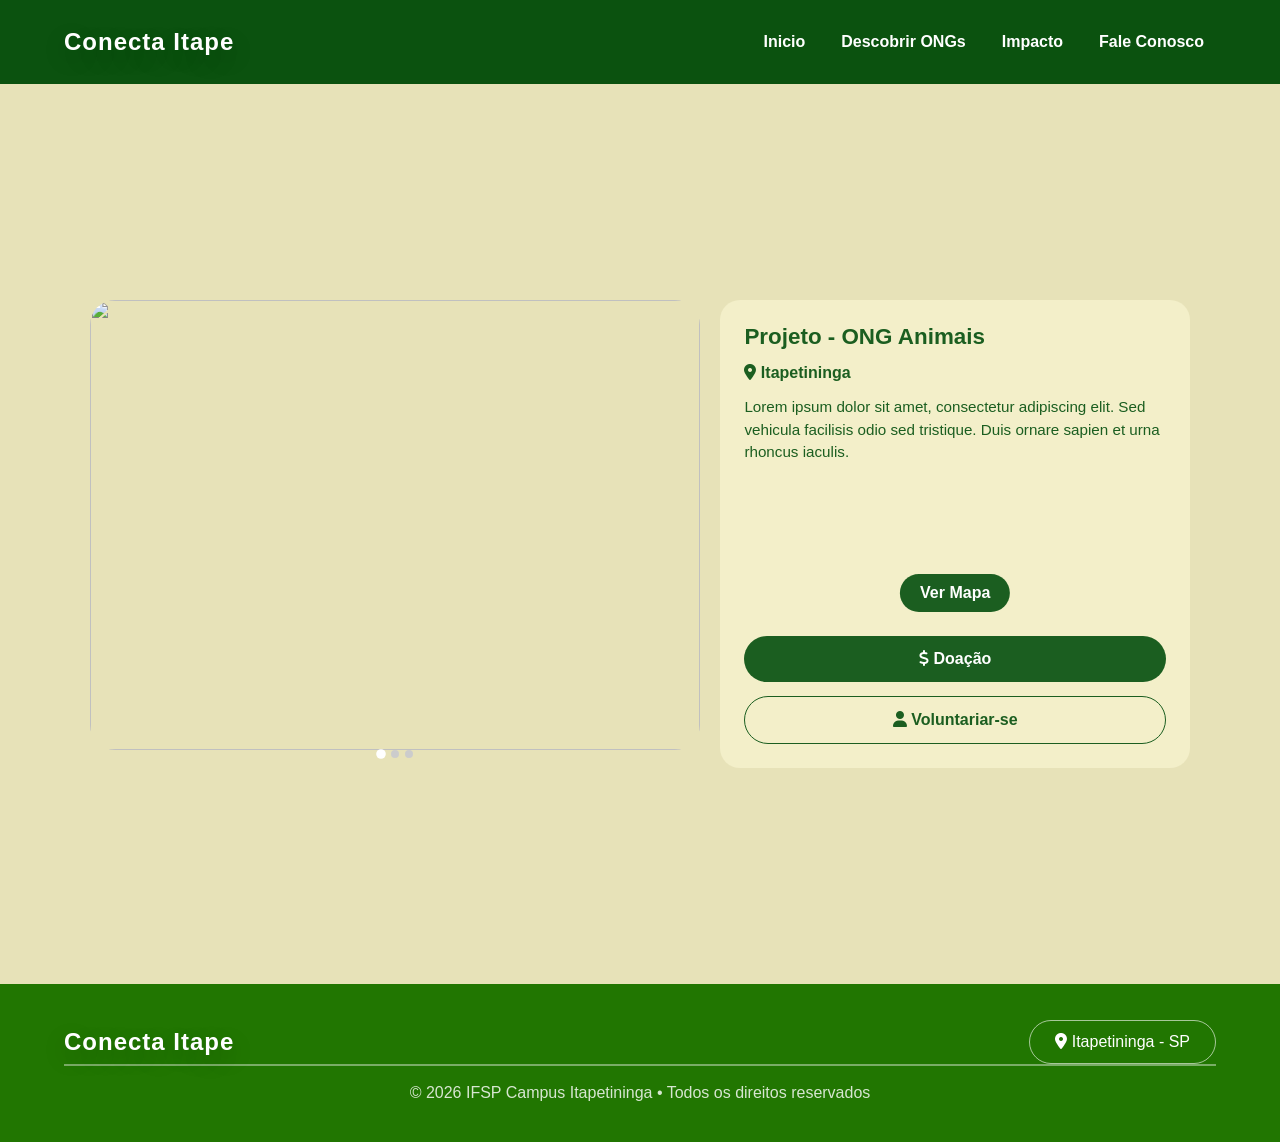
==== detalhes.html @ 3cef3ffa "Cria página de detalhes Inclui HTML, CSS e JavaScript funcionais e adiciona modal de redirecionament" ====
<!DOCTYPE html>
<html lang="pt-br">

<head>
    <meta charset="UTF-8">
    <meta name="viewport" content="width=device-width, initial-scale=1.0">
    <link rel="stylesheet" href="https://cdnjs.cloudflare.com/ajax/libs/font-awesome/6.5.0/css/all.min.css">
    <link rel="stylesheet" href="style.css">
    <script src="script.js" defer></script>
    <title>Conecta Itape</title>
</head>

<body>
    <div id="site">
        <header id="cabecalho">
            <a class="h2-logo" href="#cabecalho">Conecta Itape</a>

            <button id="menu-toggle" type="button" aria-expanded="false" aria-controls="nav-principal"
                aria-label="Abrir menu de navegacao">
                <span></span>
                <span></span>
                <span></span>
            </button>

            <nav id="nav-principal">
                <ul id="ul-cabecalho">
                    <li><a class="a-cabecalho" href="index.html">Inicio</a></li>
                    <li><a class="a-cabecalho" href="index.html#descobrir">Descobrir ONGs</a></li>
                    <li><a class="a-cabecalho" href="index.html#impacto">Impacto</a></li>
                    <li><a class="a-cabecalho" href="index.html#fale_conosco">Fale Conosco</a></li>
                </ul>
            </nav>
        </header>

        <main>
            <section id="detalhe-ong">
                <div class="detalhe-container">

                    <div class="detalhe-imagem">
                        <img class="ativa" src="https://images.unsplash.com/photo-1548199973-03cce0bbc87b">
                        <img src="https://images.unsplash.com/photo-1518717758536-85ae29035b6d">
                        <img src="https://images.unsplash.com/photo-1507146426996-ef05306b995a">

                        <div class="carrossel-fotos">
                            <span class="ativo"></span>
                            <span></span>
                            <span></span>
                        </div>
                    </div>

                    <div class="detalhe-card">

                        <h2>Projeto - ONG Animais</h2>

                        <p class="local">
                            <i class="fa-solid fa-location-dot"></i> Itapetininga
                        </p>

                        <p class="descricao">
                            Lorem ipsum dolor sit amet, consectetur adipiscing elit. Sed vehicula facilisis odio sed
                            tristique. Duis ornare sapien et urna rhoncus iaculis.
                        </p>

                        <div class="mapa">
                            <iframe src="https://www.google.com/maps?q=Itapetininga&output=embed" width="100%"
                                height="140" style="border:0; border-radius: 15px;">
                            </iframe>
                            <button class="btn-mapa">Ver Mapa</button>
                        </div>

                        <button class="btn-doar">
                            <i class="fa-solid fa-dollar-sign"></i> Doação
                        </button>

                        <button class="btn-voluntario">
                            <i class="fa-solid fa-user"></i> Voluntariar-se
                        </button>

                    </div>

                </div>
            </section>
        </main>

        <footer>
            <div id="div-footer">
                <h2 class="h2-logo">Conecta Itape</h2>
                <p id="p-local"><i class="fa-solid fa-location-dot" aria-hidden="true"></i> Itapetininga - SP</p>
            </div>
            <hr id="hr-footer">
            <p id="p-footer">© 2026 IFSP Campus Itapetininga • Todos os direitos reservados</p>
        </footer>
    </div>
    <div id="modal-redirect" class="modal">
        <div class="modal-box">
            <div class="modal-icon">
                <i class="fa-solid fa-shield-halved"></i>
            </div>

            <h2>Redirecionando você com segurança</h2>

            <p>
                Você está sendo direcionado para o site oficial da organização responsável por esta ação.
                A partir daqui, o processo de doação ou voluntariado será realizado diretamente com eles.
            </p>

            <button id="btn-continuar">Continuar para site externo</button>
        </div>
    </div>
</body>

</html>
---- style.css ----
* {
    margin: 0;
    padding: 0;
    box-sizing: border-box;
    font-family: "Trebuchet MS", Arial, sans-serif;
}

body {
    min-height: 100vh;
    overflow-x: hidden;
    background: #217601;
    color: white;
}

a {
    color: inherit;
    text-decoration: none;
}

button,
input,
select,
textarea {
    font: inherit;
}

.sr-only {
    position: absolute;
    width: 1px;
    height: 1px;
    padding: 0;
    margin: -1px;
    overflow: hidden;
    clip: rect(0, 0, 0, 0);
    white-space: nowrap;
    border: 0;
}

/* ===== SKIP LINK (WCAG 2.4.1) ===== */

.skip-link {
    position: fixed;
    top: -100%;
    left: 16px;
    z-index: 9999;
    padding: 12px 24px;
    background: #0a3d0a;
    color: #ffffff;
    font-weight: 700;
    font-size: 1rem;
    border-radius: 0 0 8px 8px;
    text-decoration: underline;
    transition: top 0.2s ease;
}

.skip-link:focus {
    top: 0;
}

/* ===== FOCUS VISIBLE (WCAG 2.4.7) ===== */

:focus-visible {
    outline: 3px solid #f5f0b9;
    outline-offset: 3px;
}

:focus:not(:focus-visible) {
    outline: none;
}

#site {
    min-height: 100vh;
}

.h2-logo {
    font-size: 1.5rem;
    font-weight: 900;
    letter-spacing: 1px;
    text-shadow: 0 8px 24px rgba(0, 0, 0, 0.24);
}

#cabecalho {
    position: sticky;
    top: 0;
    z-index: 20;
    display: flex;
    justify-content: space-between;
    align-items: center;
    padding: 18px 20px;
    background: rgba(10, 80, 17, 0.92);
    backdrop-filter: blur(10px);
}

#menu-toggle {
    display: inline-flex;
    flex-direction: column;
    justify-content: center;
    gap: 5px;
    width: 48px;
    height: 48px;
    padding: 0 11px;
    border: 1px solid rgba(255, 255, 255, 0.18);
    border-radius: 14px;
    background: rgba(255, 255, 255, 0.08);
    color: white;
    cursor: pointer;
}

#menu-toggle span {
    width: 100%;
    height: 3px;
    border-radius: 999px;
    background: currentColor;
    transition: transform 0.25s ease, opacity 0.25s ease;
}

#menu-toggle[aria-expanded="true"] span:nth-child(1) {
    transform: translateY(8px) rotate(45deg);
}

#menu-toggle[aria-expanded="true"] span:nth-child(2) {
    opacity: 0;
}

#menu-toggle[aria-expanded="true"] span:nth-child(3) {
    transform: translateY(-8px) rotate(-45deg);
}

#nav-principal {
    position: absolute;
    top: calc(100% + 10px);
    right: 20px;
    left: 20px;
    padding: 14px;
    border: 1px solid rgba(255, 255, 255, 0.12);
    border-radius: 18px;
    background: rgba(8, 52, 13, 0.98);
    opacity: 0;
    pointer-events: none;
    transform: translateY(-8px);
    transition: opacity 0.25s ease, transform 0.25s ease;
}

#nav-principal.is-open {
    opacity: 1;
    pointer-events: auto;
    transform: translateY(0);
}

#ul-cabecalho {
    display: grid;
    gap: 10px;
    list-style: none;
}

.a-cabecalho {
    display: block;
    padding: 11px 12px;
    border-radius: 12px;
    font-weight: bold;
}

.a-cabecalho:hover,
.a-cabecalho:focus-visible {
    background: rgba(255, 255, 255, 0.08);
}

main {
    padding: 0;
}

.section-inner {
    width: min(1240px, calc(100% - 32px));
    margin: 0 auto;
}

.section-inner--hero {
    width: min(1180px, calc(100% - 40px));
}

.section-inner--wide {
    width: min(1240px, calc(100% - 32px));
}

#destaque {
    width: 100%;
    min-height: 100svh;
    padding: 88px 0 40px;
    display: grid;
    align-items: center;
}

#destaque .section-inner {
    display: grid;
    gap: 0;
}

.section-eyebrow {
    margin-bottom: 12px;
    font-size: 0.78rem;
    font-weight: 900;
    letter-spacing: 0.12em;
    text-transform: uppercase;
    color: rgba(255, 255, 255, 0.8);
}

.section-eyebrow--green {
    color: #2f861d;
}

#h1-destaque {
    font-size: 2.9rem;
    font-weight: 900;
    line-height: 0.98;
    text-shadow: 0 10px 30px rgba(0, 0, 0, 0.3);
}

#p-destaque {
    margin-top: 20px;
    font-size: 1rem;
    line-height: 1.7;
    color: rgba(255, 255, 255, 0.92);
}

#botao-destaque {
    display: inline-flex;
    justify-content: center;
    align-items: center;
    min-width: 210px;
    margin-top: 28px;
    padding: 15px 22px;
    border-radius: 999px;
    background: #f5f0b9;
    color: #0c4a0c;
    font-weight: 900;
    box-shadow: 0 16px 34px rgba(0, 0, 0, 0.18);
}

#descobrir,
#impacto,
#fale_conosco {
    width: 100%;
    min-height: 100svh;
    margin: 0;
    border-radius: 0;
    display: grid;
    align-items: center;
}

#descobrir {
    padding: 40px 0;
    background: #ece3bf;
    color: #1b5e20;
}

#div-descobrir {
    display: flex;
    flex-direction: column;
    align-items: center;
    gap: 18px;
    text-align: center;
}

#div-descobrir h2,
#impacto h2,
#h2-fale_conosco,
#h3-fale_conosco {
    font-size: clamp(2rem, 5vw, 3rem);
    line-height: 1;
    color: #187417;
}

#div-descobrir form {
    width: 100%;
}

#div-descobrir input {
    width: 100%;
    padding: 14px 18px;
    border-radius: 25px;
    border: 1px solid rgba(12, 74, 12, 0.28);
    background: rgba(255, 255, 255, 0.45);
}

#ongs {
    display: grid;
    grid-template-columns: 1fr;
    gap: 22px;
    margin-top: 26px;
}

.cards {
    width: 100%;
    background: #1b5e20;
    padding: 15px;
    border-radius: 20px;
    color: white;
    box-shadow: 0 18px 32px rgba(12, 42, 12, 0.14);
}

.cards img {
    width: 100%;
    height: 180px;
    object-fit: cover;
    border-radius: 15px;
}

.cards h3 {
    margin-top: 14px;
    font-size: 1.35rem;
}

.cards p {
    margin-top: 10px;
    line-height: 1.6;
    color: rgba(255, 255, 255, 0.92);
}

.cards h4 {
    margin-top: 14px;
    font-size: 0.82rem;
    letter-spacing: 0.06em;
    text-transform: uppercase;
    color: #c8e6a0;
}

#impacto {
    padding: 40px 0;
    background: #fdfbd4;
    color: #217601;
    overflow: hidden;
}

.impacto-header {
    margin-bottom: 18px;
    text-align: center;
}

.impacto-header h2 {
    font-size: clamp(2.8rem, 6vw, 4.6rem);
    line-height: 0.94;
    color: #217601;
}

.impacto-carousel {
    position: relative;
    display: grid;
    grid-template-columns: 1fr;
    gap: 16px;
    align-items: center;
}

.impacto-stage {
    position: relative;
    display: grid;
}

.impacto-slide {
    grid-area: 1 / 1;
    opacity: 0;
    visibility: hidden;
    pointer-events: none;
    transform: translateY(18px);
    transition: opacity 0.45s ease, transform 0.45s ease;
}

.impacto-slide.is-active {
    opacity: 1;
    visibility: visible;
    pointer-events: auto;
    transform: translateY(0);
}

.impacto-shell {
    display: grid;
    gap: 18px;
    padding: 12px;
    border: 1px solid rgba(33, 118, 1, 0.35);
    border-radius: 28px;
    background: rgba(253, 251, 212, 0.84);
}

.impacto-media {
    position: relative;
    overflow: hidden;
    border-radius: 22px;
    min-height: 320px;
    background: rgba(33, 118, 1, 0.1);
}

.impacto-media img {
    width: 100%;
    height: 100%;
    min-height: 320px;
    object-fit: cover;
    transition: transform 0.55s ease, filter 0.55s ease;
    filter: saturate(0.92);
}

.impacto-slide.is-active .impacto-media img,
.impacto-shell:hover .impacto-media img {
    transform: scale(1.03);
    filter: saturate(1);
}

.impacto-badge {
    position: absolute;
    top: 14px;
    left: 14px;
    z-index: 2;
    display: inline-flex;
    align-items: center;
    gap: 8px;
    padding: 9px 14px;
    border-radius: 999px;
    background: rgba(33, 118, 1, 0.96);
    color: #fdfbd4;
    font-size: 0.94rem;
    box-shadow: 0 12px 22px rgba(33, 118, 1, 0.16);
}

.impacto-copy {
    display: grid;
    align-content: center;
    gap: 18px;
    padding: 6px 10px 10px;
}

.impacto-headline {
    max-width: 12ch;
    font-size: clamp(2rem, 4.2vw, 3.05rem);
    font-weight: 900;
    line-height: 0.96;
    color: #217601;
}

.impacto-text {
    max-width: 34rem;
    font-size: 1.02rem;
    line-height: 1.78;
    color: rgba(33, 118, 1, 0.92);
}

.impacto-cta {
    display: inline-flex;
    align-items: center;
    justify-content: center;
    width: fit-content;
    min-height: 62px;
    padding: 0 30px;
    border: 2px solid #217601;
    border-radius: 999px;
    background: #fdfbd4;
    color: #217601;
    font-size: 1.05rem;
    font-weight: 900;
    transition: background-color 0.25s ease, color 0.25s ease, transform 0.25s ease;
}

.impacto-cta:hover,
.impacto-cta:focus-visible {
    background: #217601;
    color: #fdfbd4;
    transform: translateY(-2px);
}

.impacto-arrow {
    display: none;
    align-items: center;
    justify-content: center;
    width: 52px;
    height: 52px;
    border: 1px solid rgba(33, 118, 1, 0.28);
    border-radius: 50%;
    background: rgba(253, 251, 212, 0.95);
    color: #217601;
    font-size: 1.15rem;
    transition: background-color 0.25s ease, color 0.25s ease, transform 0.25s ease;
}

.impacto-arrow:hover,
.impacto-arrow:focus-visible {
    background: #217601;
    color: #fdfbd4;
    transform: scale(1.05);
}

.impacto-dots {
    display: flex;
    justify-content: center;
    align-items: center;
    gap: 10px;
    margin-top: 18px;
}

.impacto-dot {
    width: 12px;
    height: 12px;
    border: none;
    border-radius: 999px;
    background: rgba(33, 118, 1, 0.22);
    transition: width 0.28s ease, background-color 0.28s ease, transform 0.28s ease;
}

.impacto-dot.is-active {
    width: 38px;
    background: #217601;
    transform: translateZ(0);
}

.impacto-dot:hover,
.impacto-dot:focus-visible {
    background: rgba(33, 118, 1, 0.52);
}

#fale_conosco {
    padding: 40px 0;
    background: #fdfbd4;
    color: #217601;
    box-shadow: none;
}

.fale-header {
    text-align: center;
}

#fale_conosco .section-eyebrow,
#fale_conosco .section-eyebrow--green,
#fale_conosco #h2-fale_conosco,
#fale_conosco #h3-fale_conosco {
    color: #217601;
}

.fale-intro {
    max-width: 720px;
    margin: 14px auto 0;
    line-height: 1.7;
    color: rgba(33, 118, 1, 0.86);
}

#conteudo-fale_conosco {
    display: grid;
    gap: 22px;
    margin-top: 26px;
    padding: 14px 10px 8px;
    border: 1px solid rgba(33, 118, 1, 0.4);
    border-radius: 26px;
    background: #fdfbd4;
}

#div-fale_conosco {
    display: none;
    gap: 22px;
}

.faq-copy {
    display: grid;
    gap: 10px;
}

.p-fale_conosco,
.form-intro {
    line-height: 1.7;
    color: rgba(33, 118, 1, 0.86);
}

.proof-grid {
    display: grid;
    gap: 12px;
}

.proof-card {
    display: grid;
    grid-template-columns: 42px 1fr;
    gap: 12px;
    align-items: start;
    padding: 14px;
    border: 1px solid rgba(41, 86, 34, 0.16);
    border-radius: 18px;
    background: rgba(255, 255, 255, 0.48);
}

.proof-icon {
    display: grid;
    place-items: center;
    width: 42px;
    height: 42px;
    border-radius: 14px;
    background: #1c6b12;
    color: #f7f2c9;
}

.proof-card h4 {
    font-size: 0.96rem;
    color: #196612;
}

.proof-card p {
    margin-top: 6px;
    font-size: 0.95rem;
    line-height: 1.5;
    color: #5d6940;
}

.faq-list {
    display: grid;
    gap: 12px;
}

.faq-item {
    border: 1px solid rgba(33, 118, 1, 0.28);
    border-radius: 18px;
    background: rgba(253, 251, 212, 0.75);
    overflow: hidden;
}

.faq-item summary {
    display: flex;
    align-items: center;
    justify-content: space-between;
    gap: 12px;
    padding: 16px 18px;
    font-weight: 900;
    color: #217601;
    cursor: pointer;
    list-style: none;
}

.faq-item summary::-webkit-details-marker {
    display: none;
}

.faq-item summary::after {
    content: "+";
    flex-shrink: 0;
    font-size: 1.35rem;
    line-height: 1;
    color: #217601;
}

.faq-item[open] summary::after {
    content: "-";
}

.faq-item p {
    padding: 0 18px 18px;
    line-height: 1.7;
    color: rgba(33, 118, 1, 0.86);
}

.fale-divider {
    display: none;
}

.form-shell {
    display: grid;
    gap: 16px;
}

#form-fale_conosco {
    display: grid;
    gap: 18px;
}

#form-fale_conosco label {
    margin-bottom: -8px;
    font-size: 0.98rem;
    font-weight: 900;
    color: #217601;
}

.entrada-form {
    width: 100%;
    padding: 14px 16px;
    border-radius: 14px;
    border: 1px solid rgba(33, 118, 1, 0.64);
    background: #fdfbd4;
    color: #174f05;
    box-shadow: none;
}

.entrada-form::placeholder {
    color: rgba(33, 118, 1, 0.62);
}

textarea.entrada-form {
    min-height: 154px;
    resize: none;
}

.form-actions {
    display: grid;
    gap: 12px;
    padding-top: 4px;
}

#botao-fale_conosco {
    min-height: 54px;
    border: none;
    border-radius: 999px;
    background: #217601;
    color: white;
    font-size: 1.1rem;
    font-weight: 900;
    cursor: pointer;
    box-shadow: none;
}

#botao-fale_conosco[disabled] {
    opacity: 0.72;
    cursor: wait;
}

.form-status {
    min-height: 22px;
    font-size: 0.94rem;
    font-weight: bold;
    color: rgba(33, 118, 1, 0.82);
}

.form-status.is-error {
    color: #8f351f;
}

.form-status.is-success {
    color: #217601;
}

footer {
    padding: 36px 20px 40px;
}

#div-footer {
    display: flex;
    flex-direction: column;
    align-items: center;
    gap: 18px;
}

#hr-footer {
    width: 100%;
    border: 1px solid rgba(255, 255, 255, 0.4);
}

#p-local {
    border: 1px solid rgba(255, 255, 255, 0.6);
    padding: 12px 25px;
    border-radius: 30px;
}

#p-footer {
    margin-top: 18px;
    text-align: center;
    color: rgba(255, 255, 255, 0.82);
}

#detalhe-ong {
    background: #e7e2b8;
    padding: 30px 16px;
    display: flex;
    justify-content: center;
    align-items: center;
    min-height: 100vh;
}

.detalhe-container {
    display: grid;
    gap: 20px;
    width: 100%;
    max-width: 1100px;
}

.detalhe-imagem {
    position: relative;
    border-radius: 25px;
    height: 320px;
}

.detalhe-imagem img {
    position: absolute;
    inset: 0;
    width: 100%;
    height: 100%;
    object-fit: cover;
    opacity: 0;
    transition: opacity 0.5s ease;
    border-radius: 25px;
}

.detalhe-imagem img.ativa {
    opacity: 1;
    z-index: 0;
}

#detalhe-ong .carrossel-fotos span.ativo {
    background: white;
    transform: scale(1.2);
}

#detalhe-ong .carrossel-fotos {
    position: absolute;
    bottom: 10px;
    width: 100%;
    display: flex;
    justify-content: center;
    gap: 6px;
}

#detalhe-ong .carrossel-fotos span {
    width: 8px;
    height: 8px;
    background: #ccc;
    border-radius: 50%;
}

#detalhe-ong .carrossel-fotos span:first-child {
    background: white;
}

.detalhe-card {
    background: #f3efc9;
    padding: 20px;
    border-radius: 20px;
    color: #1b5e20;
    display: flex;
    flex-direction: column;
    gap: 14px;
}

.detalhe-card h2 {
    font-size: 1.4rem;
    font-weight: 900;
}

.local {
    font-weight: bold;
}

.descricao {
    font-size: 0.95rem;
    line-height: 1.5;
}

.mapa {
    position: relative;
    border-radius: 15px;
    overflow: hidden;
}

.mapa img {
    width: 100%;
    height: 140px;
    object-fit: cover;
    display: block;
}

.btn-mapa {
    position: absolute;
    bottom: 10px;
    left: 50%;
    transform: translateX(-50%);
    background: #1b5e20;
    color: white;
    border: none;
    padding: 10px 20px;
    border-radius: 999px;
    font-weight: bold;
}

.btn-doar {
    background: #1b5e20;
    color: white;
    border: none;
    padding: 14px;
    border-radius: 999px;
    font-weight: bold;
}

.btn-voluntario {
    background: transparent;
    border: 1px solid #1b5e20;
    color: #1b5e20;
    padding: 14px;
    border-radius: 999px;
    font-weight: bold;
}

.modal { 
    position: fixed; 
    inset: 0; 
    background: rgba(0,0,0,0.5); 
    display: flex; 
    align-items: center; 
    justify-content: center; 
    opacity: 0; 
    pointer-events: none; 
    transition: 0.3s; 
    z-index: 999; 
} 
.modal.ativo { 
    opacity: 1; 
    pointer-events: auto; 
} 
.modal-box { 
    background: #e7e2b8; 
    padding: 25px; 
    border-radius: 20px; 
    max-width: 320px; 
    text-align: center; 
    color: #1b5e20; 
} 
.modal-icon { 
    font-size: 40px; 
    margin-bottom: 10px; 
} 
.modal-box h2 { 
    font-size: 1.2rem; 
    margin-bottom: 10px; 
} 
.modal-box p { 
    font-size: 0.9rem; 
    margin-bottom: 20px; 
} 
#btn-continuar { 
    background: #1b5e20; 
    color: white; 
    border: none; 
    padding: 12px; 
    border-radius: 999px; 
    width: 100%; 
    font-weight: bold; 
    cursor: pointer; 
}

@media (min-width: 768px) {
    #cabecalho {
        padding: 22px 5%;
    }

    #menu-toggle {
        display: none;
    }

    #nav-principal {
        position: static;
        left: auto;
        right: auto;
        padding: 0;
        border: 0;
        background: transparent;
        opacity: 1;
        pointer-events: auto;
        transform: none;
    }

    #ul-cabecalho {
        display: flex;
        gap: 12px;
        align-items: center;
    }

    main {
        padding: 0;
    }

    #destaque {
        padding: 110px 0 56px;
    }

    #h1-destaque {
        font-size: 4.6rem;
    }

    #p-destaque {
        font-size: 1.08rem;
        max-width: 650px;
    }

    .section-inner,
    .section-inner--wide {
        width: min(1240px, calc(100% - 56px));
    }

    .section-inner--hero {
        width: min(1180px, calc(100% - 80px));
    }

    #descobrir,
    #impacto {
        padding: 56px 0;
    }

    #div-descobrir {
        flex-direction: row;
        justify-content: space-between;
        align-items: end;
        text-align: left;
    }

    #div-descobrir form {
        max-width: 360px;
    }

    #ongs {
        grid-template-columns: repeat(3, minmax(0, 1fr));
    }

    .impacto-carousel {
        grid-template-columns: 72px minmax(0, 1fr) 72px;
        gap: 18px;
    }

    .impacto-arrow {
        display: inline-flex;
        width: 60px;
        height: 60px;
        border-radius: 18px;
    }

    .impacto-stage {
        min-height: 520px;
    }

    .impacto-shell {
        grid-template-columns: minmax(360px, 1.05fr) minmax(320px, 0.95fr);
        gap: 26px;
        min-height: 520px;
        padding: 18px;
        border-radius: 30px;
    }

    .impacto-media {
        min-height: 482px;
    }

    .impacto-media img {
        min-height: 482px;
    }

    .impacto-copy {
        padding: 22px 18px 22px 6px;
        gap: 24px;
    }

    .impacto-headline {
        max-width: 12ch;
        font-size: clamp(2.3rem, 3.4vw, 3.5rem);
    }

    .impacto-text {
        font-size: 1.08rem;
    }

    .impacto-cta {
        min-height: 66px;
        padding: 0 34px;
    }

    .impacto-dots {
        margin-top: 22px;
    }

    #fale_conosco {
        padding: 56px 0;
    }

    #conteudo-fale_conosco {
        grid-template-columns: minmax(0, 1.08fr) 1px minmax(360px, 0.92fr);
        align-items: start;
        gap: 26px;
        padding: 24px 20px;
    }

    #div-fale_conosco {
        display: grid;
        gap: 20px;
        padding-right: 6px;
    }

    .proof-grid {
        grid-template-columns: repeat(2, minmax(0, 1fr));
    }

    .fale-divider {
        display: block;
        align-self: stretch;
        width: 1px;
        background: rgba(33, 118, 1, 0.28);
        border-radius: 999px;
    }

    .form-shell {
        padding-left: 2px;
    }

    footer {
        padding-left: 5%;
        padding-right: 5%;
    }

    #div-footer {
        flex-direction: row;
        justify-content: space-between;
        max-width: 1180px;
        margin: auto;
    }

    .detalhe-container {
        grid-template-columns: 1.3fr 1fr;
        align-items: stretch;
    }

    .detalhe-imagem {
        height: 100%;
    }

    .detalhe-imagem img {
        height: 450px;
    }

    .detalhe-card {
        padding: 24px;
    }
}

/* ===========================
   VARIAVEIS DE DESIGN
   =========================== */

:root {
    --green-900: #0a3d0a;
    --green-800: #0f5212;
    --green-700: #187417;
    --green-600: #217601;
    --green-500: #2f9a1f;
    --green-400: #4db84a;
    --green-100: #e8f5e9;
    --cream: #fdfbd4;
    --gold: #f5f0b9;
    --white: #ffffff;
    --gray-50: #f8f9fa;
    --gray-200: #e9ecef;
    --gray-600: #6c757d;
    --gray-800: #343a40;
    --shadow-sm: 0 2px 8px rgba(0, 0, 0, 0.06);
    --shadow-md: 0 8px 24px rgba(0, 0, 0, 0.1);
    --shadow-lg: 0 16px 48px rgba(0, 0, 0, 0.14);
    --radius-sm: 12px;
    --radius-md: 18px;
    --radius-lg: 28px;
    --radius-full: 999px;
    --transition: 0.3s cubic-bezier(0.4, 0, 0.2, 1);
}

/* ===========================
   BOTOES
   =========================== */

.btn {
    display: inline-flex;
    align-items: center;
    justify-content: center;
    gap: 8px;
    padding: 14px 32px;
    border-radius: var(--radius-full);
    font-weight: 700;
    font-size: 1rem;
    cursor: pointer;
    border: 2px solid transparent;
    transition: all var(--transition);
}

.btn--primary {
    background: var(--green-600);
    color: var(--white);
    border-color: var(--green-600);
}

.btn--primary:hover {
    background: var(--green-800);
    border-color: var(--green-800);
    transform: translateY(-2px);
    box-shadow: var(--shadow-md);
}

.btn--outline {
    background: rgba(255, 255, 255, 0.12);
    color: var(--white);
    border-color: rgba(255, 255, 255, 0.5);
    backdrop-filter: blur(6px);
}

.btn--outline:hover {
    background: var(--white);
    color: var(--green-800);
    transform: translateY(-2px);
}

/* ===========================
   HERO SLIDER
   =========================== */

#hero {
    position: relative;
    width: 100%;
    height: 100svh;
    min-height: 600px;
    overflow: hidden;
}

.hero-slider {
    position: relative;
    width: 100%;
    height: 100%;
}

.hero-slide {
    position: absolute;
    inset: 0;
    background-size: cover;
    background-position: center;
    opacity: 0;
    transition: opacity 0.8s ease;
    z-index: 1;
}

.hero-slide.is-active {
    opacity: 1;
    z-index: 2;
}

.hero-overlay {
    position: absolute;
    inset: 0;
    background: linear-gradient(
        135deg,
        rgba(10, 61, 10, 0.82) 0%,
        rgba(15, 82, 18, 0.6) 50%,
        rgba(33, 118, 1, 0.4) 100%
    );
}

.hero-content {
    position: relative;
    z-index: 3;
    display: flex;
    flex-direction: column;
    justify-content: center;
    height: 100%;
    padding: 120px 24px 80px;
    max-width: 720px;
}

.hero-eyebrow {
    display: inline-flex;
    align-items: center;
    gap: 8px;
    width: fit-content;
    padding: 8px 18px;
    border-radius: var(--radius-full);
    background: rgba(255, 255, 255, 0.12);
    backdrop-filter: blur(8px);
    color: var(--gold);
    font-size: 0.82rem;
    font-weight: 700;
    letter-spacing: 0.08em;
    text-transform: uppercase;
    margin-bottom: 20px;
    animation: fadeInUp 0.6s ease both;
}

.hero-content h1 {
    font-size: clamp(2.2rem, 6vw, 4.2rem);
    font-weight: 900;
    line-height: 1.05;
    color: var(--white);
    animation: fadeInUp 0.6s 0.15s ease both;
}

.hero-highlight {
    color: var(--gold);
}

.hero-sub {
    margin-top: 18px;
    font-size: clamp(1rem, 2vw, 1.15rem);
    line-height: 1.75;
    color: rgba(255, 255, 255, 0.85);
    max-width: 520px;
    animation: fadeInUp 0.6s 0.3s ease both;
}

.hero-actions {
    display: flex;
    flex-wrap: wrap;
    gap: 14px;
    margin-top: 32px;
    animation: fadeInUp 0.6s 0.45s ease both;
}

/* ---- Controles do slider ---- */

.hero-controls {
    position: absolute;
    bottom: 32px;
    left: 50%;
    transform: translateX(-50%);
    z-index: 10;
    display: flex;
    align-items: center;
    gap: 16px;
    padding: 10px 18px;
    border-radius: var(--radius-full);
    background: rgba(0, 0, 0, 0.3);
    backdrop-filter: blur(12px);
}

.hero-arrow {
    width: 38px;
    height: 38px;
    border-radius: 50%;
    border: 1px solid rgba(255, 255, 255, 0.3);
    background: rgba(255, 255, 255, 0.1);
    color: var(--white);
    display: flex;
    align-items: center;
    justify-content: center;
    cursor: pointer;
    transition: all var(--transition);
}

.hero-arrow:hover {
    background: var(--white);
    color: var(--green-800);
}

.hero-dots {
    display: flex;
    gap: 8px;
}

.hero-dot {
    width: 10px;
    height: 10px;
    border: none;
    border-radius: 50%;
    background: rgba(255, 255, 255, 0.35);
    cursor: pointer;
    transition: all 0.3s ease;
}

.hero-dot.is-active {
    width: 28px;
    border-radius: var(--radius-full);
    background: var(--gold);
}

/* ===========================
   SECAO SOBRE
   =========================== */

#sobre {
    padding: 80px 0;
    background: var(--white);
}

.sobre-inner {
    width: min(1200px, calc(100% - 40px));
    margin: 0 auto;
}

.sobre-grid {
    display: grid;
    gap: 48px;
    align-items: center;
}

.sobre-media {
    position: relative;
}

.sobre-img-wrap {
    position: relative;
    border-radius: var(--radius-lg);
    overflow: hidden;
    box-shadow: var(--shadow-lg);
}

.sobre-img-wrap img {
    width: 100%;
    height: 360px;
    object-fit: cover;
    transition: transform 0.6s ease;
}

.sobre-img-wrap:hover img {
    transform: scale(1.03);
}

.sobre-eyebrow {
    font-size: 0.8rem;
    font-weight: 700;
    letter-spacing: 0.14em;
    text-transform: uppercase;
    color: var(--green-600);
    margin-bottom: 10px;
}

.sobre-copy h2 {
    font-size: clamp(1.8rem, 4vw, 2.4rem);
    font-weight: 900;
    line-height: 1.15;
    color: var(--green-900);
    margin-bottom: 18px;
}

.sobre-text {
    font-size: 1.02rem;
    line-height: 1.8;
    color: var(--gray-600);
    margin-bottom: 24px;
}

.sobre-text:last-of-type {
    margin-bottom: 32px;
}

/* ===========================
   BOTAO VOLTAR AO TOPO
   =========================== */

#back-to-top {
    position: fixed;
    bottom: 24px;
    right: 24px;
    width: 48px;
    height: 48px;
    border-radius: 50%;
    border: none;
    background: var(--green-600);
    color: var(--white);
    font-size: 1.1rem;
    cursor: pointer;
    box-shadow: var(--shadow-md);
    opacity: 0;
    visibility: hidden;
    transform: translateY(12px);
    transition: all var(--transition);
    z-index: 90;
}

#back-to-top.is-visible {
    opacity: 1;
    visibility: visible;
    transform: translateY(0);
}

#back-to-top:hover {
    background: var(--green-800);
    transform: translateY(-2px);
}

/* ===========================
   ANIMACAO
   =========================== */

@keyframes fadeInUp {
    from {
        opacity: 0;
        transform: translateY(24px);
    }
    to {
        opacity: 1;
        transform: translateY(0);
    }
}

/* ===========================
   RESPONSIVO - HERO E SOBRE
   =========================== */

@media (min-width: 768px) {

    .hero-content {
        padding: 140px 5% 100px;
        max-width: 680px;
    }

    .sobre-grid {
        grid-template-columns: 1fr 1fr;
    }

    .sobre-img-wrap img {
        height: 100%;
        min-height: 420px;
    }
}

@media (min-width: 1024px) {

    .hero-content {
        padding: 160px 8% 100px;
        max-width: 740px;
    }

    #sobre {
        padding: 100px 0;
    }
}

/* ===========================
   FOCUS VISIBLE - CONTEXTOS
   =========================== */

#descobrir :focus-visible,
#impacto :focus-visible,
#fale_conosco :focus-visible,
#sobre :focus-visible {
    outline-color: #0a3d0a;
}

.btn:focus-visible {
    outline-color: #f5f0b9;
    outline-offset: 4px;
}

.btn--primary:focus-visible {
    outline-color: #0a3d0a;
}

.entrada-form:focus-visible {
    outline: 3px solid #217601;
    outline-offset: 2px;
}

.hero-dot:focus-visible,
.hero-arrow:focus-visible {
    outline-color: #f5f0b9;
    outline-offset: 2px;
}

.impacto-dot:focus-visible,
.impacto-arrow:focus-visible {
    outline-color: #0a3d0a;
    outline-offset: 2px;
}

.a-cabecalho:focus-visible {
    outline-color: #f5f0b9;
}

.cards:focus-visible {
    outline: 3px solid #f5f0b9;
    outline-offset: 4px;
}

/* ===========================
   PREFERS REDUCED MOTION
   (WCAG 2.3.3)
   =========================== */

@media (prefers-reduced-motion: reduce) {

    *,
    *::before,
    *::after {
        animation-duration: 0.01ms !important;
        animation-iteration-count: 1 !important;
        transition-duration: 0.01ms !important;
        scroll-behavior: auto !important;
    }

    .hero-slide {
        transition: none;
    }

    .impacto-slide {
        transition: none;
    }
}
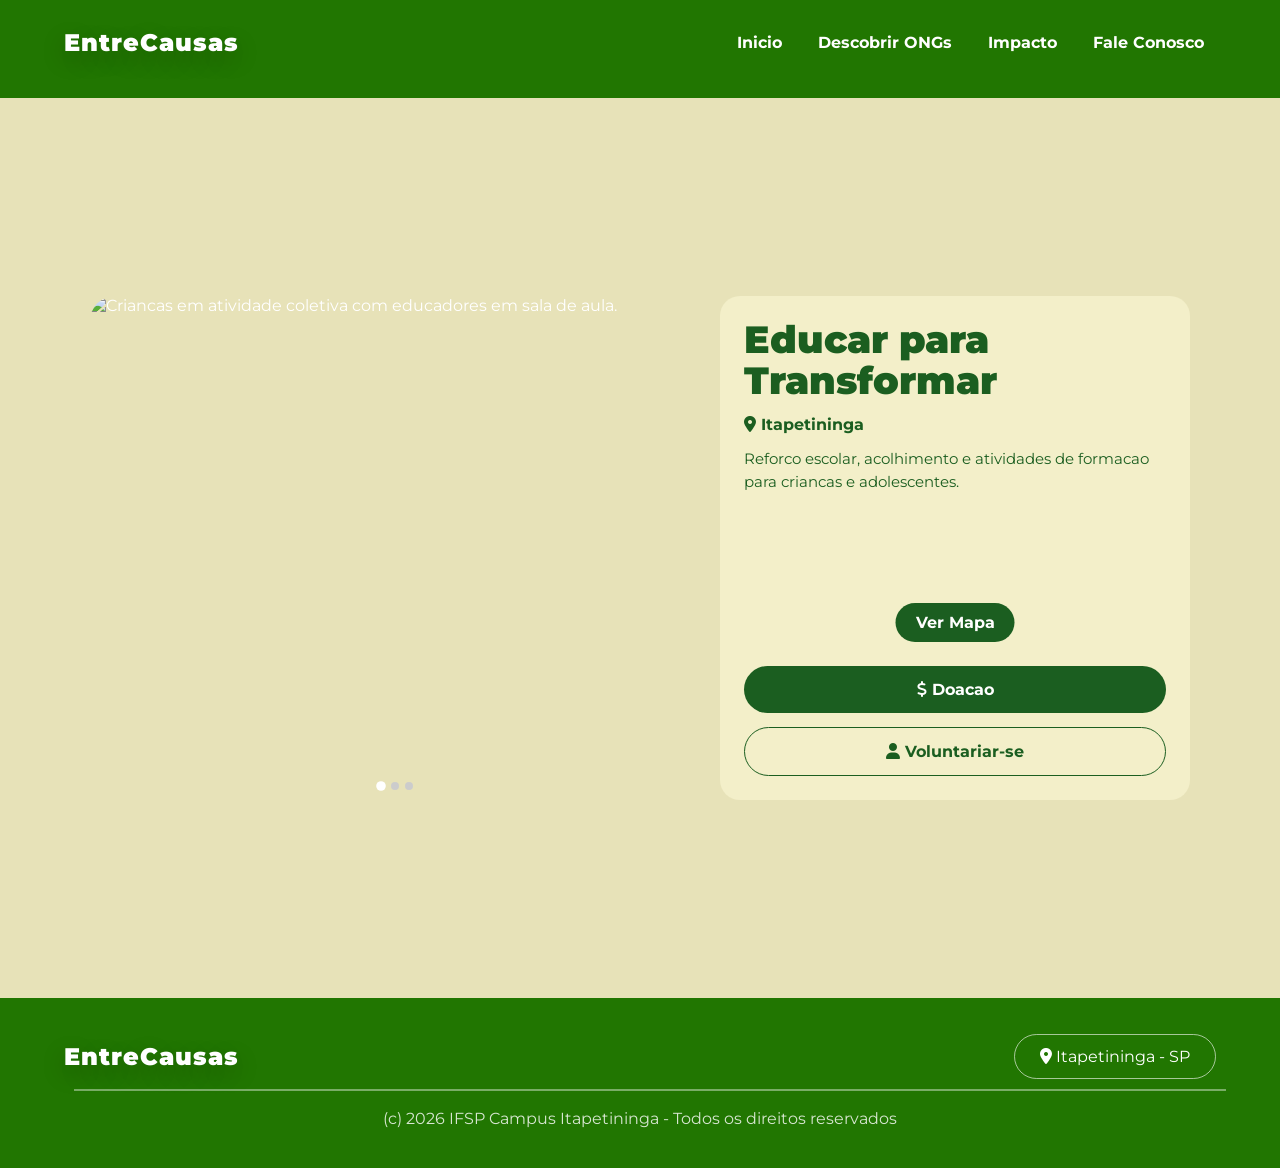
==== commit c8f2e765: "fix: arrumando cards" ====
--- a/detalhes.html
+++ b/detalhes.html
@@ -1,112 +1,135 @@
-<!DOCTYPE html>
-<html lang="pt-br">
-
-<head>
-    <meta charset="UTF-8">
-    <meta name="viewport" content="width=device-width, initial-scale=1.0">
-    <link rel="stylesheet" href="https://cdnjs.cloudflare.com/ajax/libs/font-awesome/6.5.0/css/all.min.css">
-    <link rel="stylesheet" href="style.css">
-    <script src="script.js" defer></script>
-    <title>Conecta Itape</title>
-</head>
-
-<body>
-    <div id="site">
-        <header id="cabecalho">
-            <a class="h2-logo" href="#cabecalho">Conecta Itape</a>
-
-            <button id="menu-toggle" type="button" aria-expanded="false" aria-controls="nav-principal"
-                aria-label="Abrir menu de navegacao">
-                <span></span>
-                <span></span>
-                <span></span>
-            </button>
-
-            <nav id="nav-principal">
-                <ul id="ul-cabecalho">
-                    <li><a class="a-cabecalho" href="index.html">Inicio</a></li>
-                    <li><a class="a-cabecalho" href="index.html#descobrir">Descobrir ONGs</a></li>
-                    <li><a class="a-cabecalho" href="index.html#impacto">Impacto</a></li>
-                    <li><a class="a-cabecalho" href="index.html#fale_conosco">Fale Conosco</a></li>
-                </ul>
-            </nav>
-        </header>
-
-        <main>
-            <section id="detalhe-ong">
-                <div class="detalhe-container">
-
-                    <div class="detalhe-imagem">
-                        <img class="ativa" src="https://images.unsplash.com/photo-1548199973-03cce0bbc87b">
-                        <img src="https://images.unsplash.com/photo-1518717758536-85ae29035b6d">
-                        <img src="https://images.unsplash.com/photo-1507146426996-ef05306b995a">
-
-                        <div class="carrossel-fotos">
-                            <span class="ativo"></span>
-                            <span></span>
-                            <span></span>
-                        </div>
-                    </div>
-
-                    <div class="detalhe-card">
-
-                        <h2>Projeto - ONG Animais</h2>
-
-                        <p class="local">
-                            <i class="fa-solid fa-location-dot"></i> Itapetininga
-                        </p>
-
-                        <p class="descricao">
-                            Lorem ipsum dolor sit amet, consectetur adipiscing elit. Sed vehicula facilisis odio sed
-                            tristique. Duis ornare sapien et urna rhoncus iaculis.
-                        </p>
-
-                        <div class="mapa">
-                            <iframe src="https://www.google.com/maps?q=Itapetininga&output=embed" width="100%"
-                                height="140" style="border:0; border-radius: 15px;">
-                            </iframe>
-                            <button class="btn-mapa">Ver Mapa</button>
-                        </div>
-
-                        <button class="btn-doar">
-                            <i class="fa-solid fa-dollar-sign"></i> Doação
-                        </button>
-
-                        <button class="btn-voluntario">
-                            <i class="fa-solid fa-user"></i> Voluntariar-se
-                        </button>
-
-                    </div>
-
-                </div>
-            </section>
-        </main>
-
-        <footer>
-            <div id="div-footer">
-                <h2 class="h2-logo">Conecta Itape</h2>
-                <p id="p-local"><i class="fa-solid fa-location-dot" aria-hidden="true"></i> Itapetininga - SP</p>
-            </div>
-            <hr id="hr-footer">
-            <p id="p-footer">© 2026 IFSP Campus Itapetininga • Todos os direitos reservados</p>
-        </footer>
-    </div>
-    <div id="modal-redirect" class="modal">
-        <div class="modal-box">
-            <div class="modal-icon">
-                <i class="fa-solid fa-shield-halved"></i>
-            </div>
-
-            <h2>Redirecionando você com segurança</h2>
-
-            <p>
-                Você está sendo direcionado para o site oficial da organização responsável por esta ação.
-                A partir daqui, o processo de doação ou voluntariado será realizado diretamente com eles.
-            </p>
-
-            <button id="btn-continuar">Continuar para site externo</button>
-        </div>
-    </div>
-</body>
-
-</html>+<!DOCTYPE html>
+<html lang="pt-BR">
+
+<head>
+    <title>EntreCausas | Educar para Transformar</title>
+    <meta charset="UTF-8">
+    <meta name="viewport" content="width=device-width, initial-scale=1.0">
+    <link rel="icon" type="image/x-icon" href="img/icon/icon.png">
+    <link rel="stylesheet" href="https://cdnjs.cloudflare.com/ajax/libs/font-awesome/6.5.0/css/all.min.css">
+    <link rel="preconnect" href="https://fonts.googleapis.com">
+    <link rel="preconnect" href="https://fonts.gstatic.com" crossorigin>
+    <link href="https://fonts.googleapis.com/css2?family=Montserrat:wght@400;500;600;700;800;900&display=swap" rel="stylesheet">
+    <link rel="stylesheet" href="style.css">
+    <script src="script.js" defer></script>
+</head>
+
+<body class="page-interna">
+    <a href="#conteudo-principal" class="skip-link">Pular para o conteudo principal</a>
+
+    <div id="site">
+        <header id="cabecalho" role="banner">
+            <a class="h2-logo" href="index.html#hero">EntreCausas</a>
+
+            <button id="menu-toggle" type="button" aria-expanded="false" aria-controls="nav-principal"
+                aria-label="Abrir menu de navegacao">
+                <span></span>
+                <span></span>
+                <span></span>
+            </button>
+
+            <nav id="nav-principal" aria-label="Navegacao principal">
+                <ul id="ul-cabecalho">
+                    <li><a class="a-cabecalho" href="index.html#hero">Inicio</a></li>
+                    <li><a class="a-cabecalho" href="index.html#descobrir">Descobrir ONGs</a></li>
+                    <li><a class="a-cabecalho" href="index.html#impacto">Impacto</a></li>
+                    <li><a class="a-cabecalho" href="index.html#fale_conosco">Fale Conosco</a></li>
+                </ul>
+            </nav>
+        </header>
+        <div id="nav-hover-zone" aria-hidden="true"></div>
+
+        <main id="conteudo-principal">
+            <section id="detalhe-ong" aria-labelledby="titulo-ong">
+                <div class="detalhe-container">
+                    <div class="detalhe-imagem">
+                        <img class="ativa"
+                            src="https://images.unsplash.com/photo-1588075592446-265fd1e6e76f?q=80&w=1172&auto=format&fit=crop&ixlib=rb-4.1.0&ixid=M3wxMjA3fDB8MHxwaG90by1wYWdlfHx8fGVufDB8fHx8fA%3D%3D"
+                            alt="Criancas em atividade coletiva com educadores em sala de aula.">
+                        <img src="img/imagens_exemplo/educacao/criancas_aprendendo.jpg"
+                            alt="Criancas estudando com acompanhamento de professora em sala.">
+                        <img src="img/imagens_exemplo/educacao/criancas_na_sala_de_aula.jpg"
+                            alt="Criancas em sala de aula participando de atividade educativa.">
+
+                        <div class="carrossel-fotos" aria-label="Galeria de fotos da ONG">
+                            <span class="ativo"></span>
+                            <span></span>
+                            <span></span>
+                        </div>
+                    </div>
+
+                    <div class="detalhe-card">
+                        <h2 id="titulo-ong">Educar para Transformar</h2>
+
+                        <p class="local">
+                            <i class="fa-solid fa-location-dot"></i> Itapetininga
+                        </p>
+
+                        <p class="descricao">
+                            Reforco escolar, acolhimento e atividades de formacao para criancas e adolescentes.
+                        </p>
+
+                        <div class="mapa">
+                            <iframe src="https://www.google.com/maps?q=Itapetininga&output=embed" width="100%"
+                                height="140" style="border:0; border-radius: 15px;"
+                                title="Mapa da localizacao da ONG em Itapetininga">
+                            </iframe>
+                            <button class="btn-mapa">Ver Mapa</button>
+                        </div>
+
+                        <button class="btn-doar">
+                            <i class="fa-solid fa-dollar-sign"></i> Doacao
+                        </button>
+
+                        <button class="btn-voluntario">
+                            <i class="fa-solid fa-user"></i> Voluntariar-se
+                        </button>
+                    </div>
+                </div>
+            </section>
+        </main>
+
+        <footer>
+            <div id="div-footer">
+                <h2 class="h2-logo">EntreCausas</h2>
+                <p id="p-local"><i class="fa-solid fa-location-dot" aria-hidden="true"></i> Itapetininga - SP</p>
+            </div>
+            <hr id="hr-footer">
+            <p id="p-footer">(c) 2026 IFSP Campus Itapetininga - Todos os direitos reservados</p>
+        </footer>
+    </div>
+
+    <div id="modal-redirect" class="modal">
+        <div class="modal-box">
+            <div class="modal-icon">
+                <i class="fa-solid fa-shield-halved"></i>
+            </div>
+
+            <h2>Redirecionando voce com seguranca</h2>
+
+            <p>
+                Voce esta sendo direcionado para o site oficial da organizacao responsavel por esta acao.
+                A partir daqui, o processo de doacao ou voluntariado sera realizado diretamente com eles.
+            </p>
+
+            <button id="btn-continuar">Continuar para site externo</button>
+        </div>
+    </div>
+
+    <button id="back-to-top" type="button" aria-label="Voltar ao topo">
+        <i class="fa-solid fa-chevron-up"></i>
+    </button>
+
+    <div vw class="enabled">
+        <div vw-access-button class="active"></div>
+        <div vw-plugin-wrapper>
+            <div class="vw-plugin-top-wrapper"></div>
+        </div>
+    </div>
+    <script src="https://vlibras.gov.br/app/vlibras-plugin.js"></script>
+    <script>
+        new window.VLibras.Widget('https://vlibras.gov.br/app');
+    </script>
+</body>
+
+</html>
--- a/style.css
+++ b/style.css
@@ -1,8 +1,15 @@
+@font-face {
+    font-family: "Waffle Soft";
+    src: url("./font/Waffle Soft/MADE Waffle Soft PERSONAL USE.otf") format("opentype");
+    font-style: normal;
+    font-weight: 400;
+    font-display: swap;
+}
+
 * {
     margin: 0;
     padding: 0;
     box-sizing: border-box;
-    font-family: "Trebuchet MS", Arial, sans-serif;
 }
 
 body {
@@ -10,11 +17,30 @@
     overflow-x: hidden;
     background: #217601;
     color: white;
+    font-family: "Montserrat", Arial, sans-serif;
 }
 
 a {
     color: inherit;
     text-decoration: none;
+}
+
+h1,
+h2,
+h3,
+h4,
+h5,
+h6,
+.h2-logo,
+.a-cabecalho,
+.btn,
+.section-eyebrow {
+    font-family: "Waffle Soft", "Montserrat", Arial, sans-serif;
+}
+
+h2 {
+    font-size: clamp(1.8rem, 4vw, 3.2rem);
+    line-height: 1.05;
 }
 
 button,
@@ -80,15 +106,50 @@
 }
 
 #cabecalho {
-    position: sticky;
+    position: fixed;
     top: 0;
+    left: 0;
+    right: 0;
+    width: 100%;
     z-index: 20;
     display: flex;
     justify-content: space-between;
     align-items: center;
     padding: 18px 20px;
-    background: rgba(10, 80, 17, 0.92);
+    background: transparent;
+    backdrop-filter: none;
+    transition: transform 0.35s ease, opacity 0.35s ease, background-color 0.35s ease;
+}
+
+body.hero-past #cabecalho {
+    background: transparent;
+    backdrop-filter: none;
+}
+
+body.hero-past #cabecalho:hover,
+body.hero-past #cabecalho:focus-within,
+body.nav-can-hide.nav-reveal #cabecalho {
+    background: #217601;
     backdrop-filter: blur(10px);
+}
+
+.page-interna #cabecalho {
+    background: #217601;
+    backdrop-filter: blur(10px);
+}
+
+.page-interna main {
+    padding-top: 88px;
+}
+
+#nav-hover-zone {
+    position: fixed;
+    top: 0;
+    left: 0;
+    right: 0;
+    height: 30px;
+    z-index: 19;
+    pointer-events: none;
 }
 
 #menu-toggle {
@@ -99,11 +160,13 @@
     width: 48px;
     height: 48px;
     padding: 0 11px;
-    border: 1px solid rgba(255, 255, 255, 0.18);
+    border: 1px solid transparent;
     border-radius: 14px;
-    background: rgba(255, 255, 255, 0.08);
+    background: transparent;
     color: white;
     cursor: pointer;
+    box-shadow: none;
+    transition: border-color 0.25s ease, background-color 0.25s ease;
 }
 
 #menu-toggle span {
@@ -124,6 +187,14 @@
 
 #menu-toggle[aria-expanded="true"] span:nth-child(3) {
     transform: translateY(-8px) rotate(-45deg);
+}
+
+#menu-toggle:hover,
+#menu-toggle:focus-visible,
+#menu-toggle[aria-expanded="true"] {
+    border-color: rgba(255, 255, 255, 0.9);
+    background: transparent;
+    box-shadow: none;
 }
 
 #nav-principal {
@@ -263,10 +334,13 @@
 
 #div-descobrir h2,
 #impacto h2,
-#h2-fale_conosco,
+#h2-fale_conosco {
+    color: #187417;
+}
+
 #h3-fale_conosco {
-    font-size: clamp(2rem, 5vw, 3rem);
-    line-height: 1;
+    font-size: clamp(1.45rem, 3vw, 2rem);
+    line-height: 1.08;
     color: #187417;
 }
 
@@ -285,43 +359,86 @@
 #ongs {
     display: grid;
     grid-template-columns: 1fr;
-    gap: 22px;
+    gap: 26px;
     margin-top: 26px;
 }
 
 .cards {
+    position: relative;
     width: 100%;
-    background: #1b5e20;
-    padding: 15px;
-    border-radius: 20px;
+    display: flex;
+    flex-direction: column;
+    overflow: hidden;
+    background: #176802;
+    border-radius: 30px;
     color: white;
-    box-shadow: 0 18px 32px rgba(12, 42, 12, 0.14);
+    box-shadow: none;
+    transition: transform 0.28s ease;
+}
+
+.card-badge {
+    position: absolute;
+    top: 14px;
+    left: 14px;
+    z-index: 2;
+    display: inline-flex;
+    align-items: center;
+    gap: 10px;
+    min-height: 46px;
+    padding: 0 20px;
+    border: 1px solid rgba(255, 255, 255, 0.14);
+    border-radius: 999px;
+    background: #1b6908;
+    color: #fdfbd4;
+    font-family: "Montserrat", Arial, sans-serif;
+    font-size: clamp(1rem, 2.8vw, 1.2rem);
+    font-weight: 700;
+    line-height: 1.1;
+    box-shadow: none;
+}
+
+.card-badge i {
+    font-size: 0.95em;
+}
+
+.cards:hover,
+.cards:focus-visible {
+    transform: translateY(-4px);
 }
 
 .cards img {
     width: 100%;
-    height: 180px;
+    height: clamp(250px, 34vw, 320px);
     object-fit: cover;
-    border-radius: 15px;
+    display: block;
+    border-radius: 0;
+    filter: none;
 }
 
 .cards h3 {
-    margin-top: 14px;
-    font-size: 1.35rem;
+    padding: 18px 22px 0;
+    font-size: clamp(1.45rem, 3vw, 1.5rem);
+    line-height: 1;
 }
 
 .cards p {
-    margin-top: 10px;
+    padding: 12px 22px 14px;
+    margin-top: 0;
+    font-size: clamp(1rem, 2.8vw, 1.16rem);
     line-height: 1.6;
-    color: rgba(255, 255, 255, 0.92);
+    color: rgba(255, 255, 255, 0.94);
 }
 
 .cards h4 {
-    margin-top: 14px;
-    font-size: 0.82rem;
-    letter-spacing: 0.06em;
-    text-transform: uppercase;
-    color: #c8e6a0;
+    margin-top: auto;
+    padding: 6px 22px 24px;
+    font-size: clamp(0.95rem, 1.8vw, 1.125rem);
+    letter-spacing: 0;
+    text-transform: none;
+    color: #ffffff;
+    font-family: "Montserrat", Arial, sans-serif;
+    font-weight: 700;
+    white-space: nowrap;
 }
 
 #impacto {
@@ -332,6 +449,8 @@
 }
 
 .impacto-header {
+    /* add margin-top para melhorar a visualização quando clicado no nav */
+    margin-top: 18px;
     margin-bottom: 18px;
     text-align: center;
 }
@@ -602,6 +721,18 @@
     color: #5d6940;
 }
 
+#ongContent {
+    background-color: #ece3bf;
+    display: flex;
+    flex-direction: row;
+    justify-content: center;
+    align-items: center;
+}
+
+.img-ong {
+    border-radius: 20px;
+}
+
 .faq-list {
     display: grid;
     gap: 12px;
@@ -740,6 +871,7 @@
 #hr-footer {
     width: 100%;
     border: 1px solid rgba(255, 255, 255, 0.4);
+    margin: 10px;
 }
 
 #p-local {
@@ -828,7 +960,7 @@
 }
 
 .detalhe-card h2 {
-    font-size: 1.4rem;
+    font-size: clamp(1.8rem, 4vw, 2.4rem);
     font-weight: 900;
 }
 
@@ -865,6 +997,7 @@
     padding: 10px 20px;
     border-radius: 999px;
     font-weight: bold;
+    cursor: pointer;
 }
 
 .btn-doar {
@@ -874,6 +1007,7 @@
     padding: 14px;
     border-radius: 999px;
     font-weight: bold;
+    cursor: pointer;
 }
 
 .btn-voluntario {
@@ -883,58 +1017,69 @@
     padding: 14px;
     border-radius: 999px;
     font-weight: bold;
-}
-
-.modal { 
-    position: fixed; 
-    inset: 0; 
-    background: rgba(0,0,0,0.5); 
-    display: flex; 
-    align-items: center; 
-    justify-content: center; 
-    opacity: 0; 
-    pointer-events: none; 
-    transition: 0.3s; 
-    z-index: 999; 
-} 
-.modal.ativo { 
-    opacity: 1; 
-    pointer-events: auto; 
-} 
-.modal-box { 
-    background: #e7e2b8; 
-    padding: 25px; 
-    border-radius: 20px; 
-    max-width: 320px; 
-    text-align: center; 
-    color: #1b5e20; 
-} 
-.modal-icon { 
-    font-size: 40px; 
-    margin-bottom: 10px; 
-} 
-.modal-box h2 { 
-    font-size: 1.2rem; 
-    margin-bottom: 10px; 
-} 
-.modal-box p { 
-    font-size: 0.9rem; 
-    margin-bottom: 20px; 
-} 
-#btn-continuar { 
-    background: #1b5e20; 
-    color: white; 
-    border: none; 
-    padding: 12px; 
-    border-radius: 999px; 
-    width: 100%; 
-    font-weight: bold; 
-    cursor: pointer; 
+    cursor: pointer;
+}
+
+.modal {
+    position: fixed;
+    inset: 0;
+    background: rgba(0, 0, 0, 0.5);
+    display: flex;
+    align-items: center;
+    justify-content: center;
+    opacity: 0;
+    pointer-events: none;
+    transition: 0.3s;
+    z-index: 999;
+}
+
+.modal.ativo {
+    opacity: 1;
+    pointer-events: auto;
+}
+
+.modal-box {
+    background: #e7e2b8;
+    padding: 25px;
+    border-radius: 20px;
+    max-width: 320px;
+    text-align: center;
+    color: #1b5e20;
+}
+
+.modal-icon {
+    font-size: 40px;
+    margin-bottom: 10px;
+}
+
+.modal-box h2 {
+    font-size: clamp(1.8rem, 4vw, 2.4rem);
+    margin-bottom: 10px;
+}
+
+.modal-box p {
+    font-size: 0.9rem;
+    margin-bottom: 20px;
+}
+
+#btn-continuar {
+    background: #1b5e20;
+    color: white;
+    border: none;
+    padding: 12px;
+    border-radius: 999px;
+    width: 100%;
+    font-weight: bold;
+    cursor: pointer;
 }
 
 @media (min-width: 768px) {
     #cabecalho {
         padding: 22px 5%;
+    }
+
+    .page-interna main {
+        padding-top: 98px;
     }
 
     #menu-toggle {
@@ -951,6 +1096,23 @@
         opacity: 1;
         pointer-events: auto;
         transform: none;
+    }
+
+    body.nav-can-hide #nav-hover-zone {
+        pointer-events: auto;
+    }
+
+    body.nav-can-hide #cabecalho {
+        transform: translateY(calc(-100% - 12px));
+        opacity: 0;
+        pointer-events: none;
+    }
+
+    body.nav-can-hide.nav-reveal #cabecalho,
+    body.nav-can-hide #cabecalho:focus-within {
+        transform: translateY(0);
+        opacity: 1;
+        pointer-events: auto;
     }
 
     #ul-cabecalho {
@@ -1232,12 +1394,10 @@
 .hero-overlay {
     position: absolute;
     inset: 0;
-    background: linear-gradient(
-        135deg,
-        rgba(10, 61, 10, 0.82) 0%,
-        rgba(15, 82, 18, 0.6) 50%,
-        rgba(33, 118, 1, 0.4) 100%
-    );
+    background: linear-gradient(135deg,
+            rgba(178, 111, 88, 0.82) 0%,
+            rgba(178, 111, 88, 0.6) 50%,
+            rgba(178, 111, 88, 0.4) 100%);
 }
 
 .hero-content {
@@ -1298,6 +1458,27 @@
     animation: fadeInUp 0.6s 0.45s ease both;
 }
 
+.hero-actions .btn {
+    display: inline-flex;
+    align-items: center;
+    gap: 12px;
+}
+
+.hero-actions .btn i {
+    font-size: 0.95em;
+    transition: transform 0.25s ease;
+}
+
+.hero-actions .btn:hover i,
+.hero-actions .btn:focus-visible i {
+    transform: translateX(3px);
+}
+
+.hero-actions .btn:hover,
+.hero-actions .btn:focus-visible {
+    transform: none;
+}
+
 /* ---- Controles do slider ---- */
 
 .hero-controls {
@@ -1344,7 +1525,7 @@
     height: 10px;
     border: none;
     border-radius: 50%;
-    background: rgba(255, 255, 255, 0.35);
+    background: rgba(255, 255, 255, 0.6);
     cursor: pointer;
     transition: all 0.3s ease;
 }
@@ -1352,7 +1533,7 @@
 .hero-dot.is-active {
     width: 28px;
     border-radius: var(--radius-full);
-    background: var(--gold);
+    background: #ffffff;
 }
 
 /* ===========================
@@ -1407,7 +1588,6 @@
 }
 
 .sobre-copy h2 {
-    font-size: clamp(1.8rem, 4vw, 2.4rem);
     font-weight: 900;
     line-height: 1.15;
     color: var(--green-900);
@@ -1469,6 +1649,7 @@
         opacity: 0;
         transform: translateY(24px);
     }
+
     to {
         opacity: 1;
         transform: translateY(0);
@@ -1496,6 +1677,28 @@
     }
 }
 
+@media (max-width: 767px) {
+
+    .hero-controls {
+        gap: 0;
+        padding: 0;
+        background: transparent;
+        backdrop-filter: none;
+        bottom: 24px;
+    }
+
+    .hero-arrow {
+        display: none;
+    }
+
+    .hero-dots {
+        padding: 8px 12px;
+        border-radius: var(--radius-full);
+        background: rgba(0, 0, 0, 0.22);
+        backdrop-filter: blur(8px);
+    }
+}
+
 @media (min-width: 1024px) {
 
     .hero-content {
@@ -1503,8 +1706,45 @@
         max-width: 740px;
     }
 
+    .hero-actions {
+        width: 100%;
+    }
+
+    .hero-actions .btn {
+        width: 100%;
+        justify-content: space-between;
+    }
+
     #sobre {
         padding: 100px 0;
+    }
+
+    /* cards pareciam achatados antes */
+    .cards {
+        min-height: 450px;
+        display: flex;
+        flex-direction: column;
+    }
+
+    .cards img {
+        object-fit: cover;
+    }
+
+    .cards h4 {
+        margin-top: auto;
+    }
+
+    /* diminui o tamanho do carrosel não cabia na tela inteira */
+    .impacto-stage {
+        max-height: 800px;
+    }
+
+    .impacto-shell {
+        max-height: 650px;
+    }
+
+    .impacto-shell img {
+        max-height: 600px;
     }
 }
 
@@ -1577,4 +1817,4 @@
     .impacto-slide {
         transition: none;
     }
-}
+}
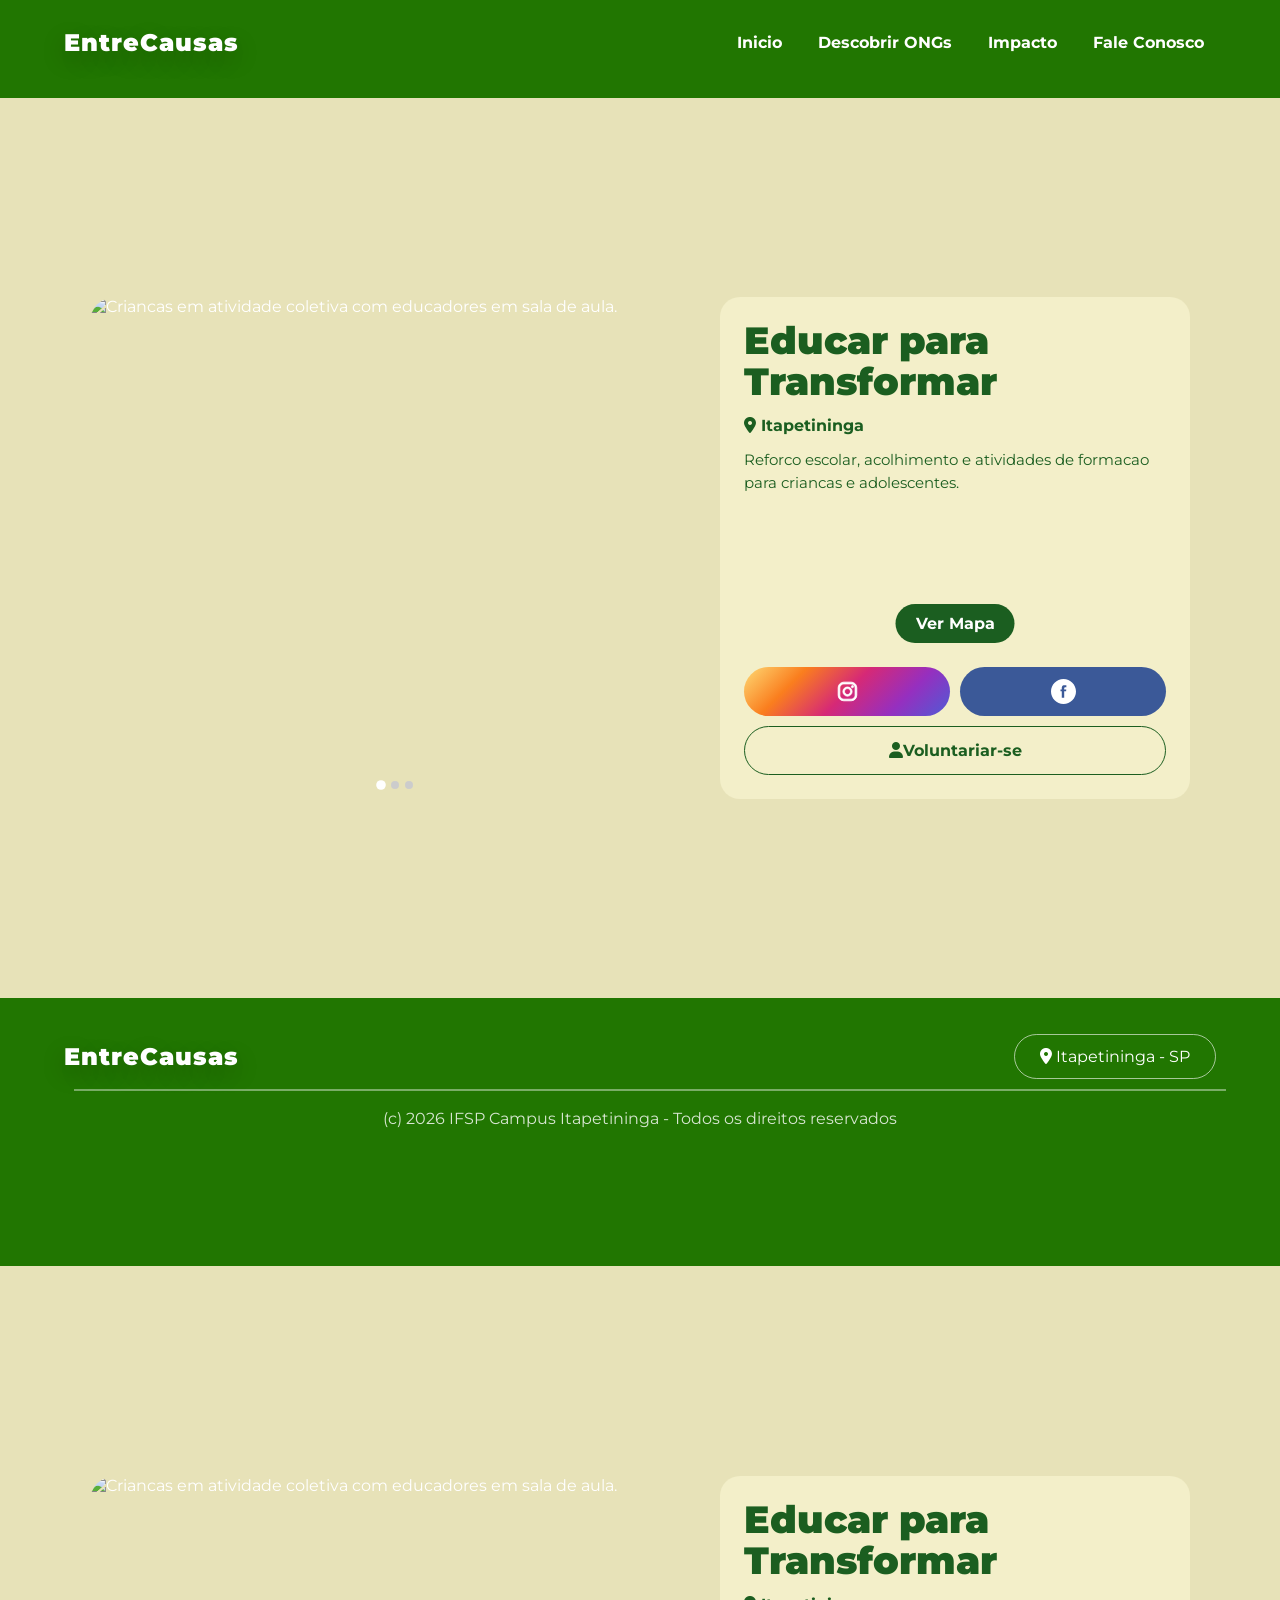
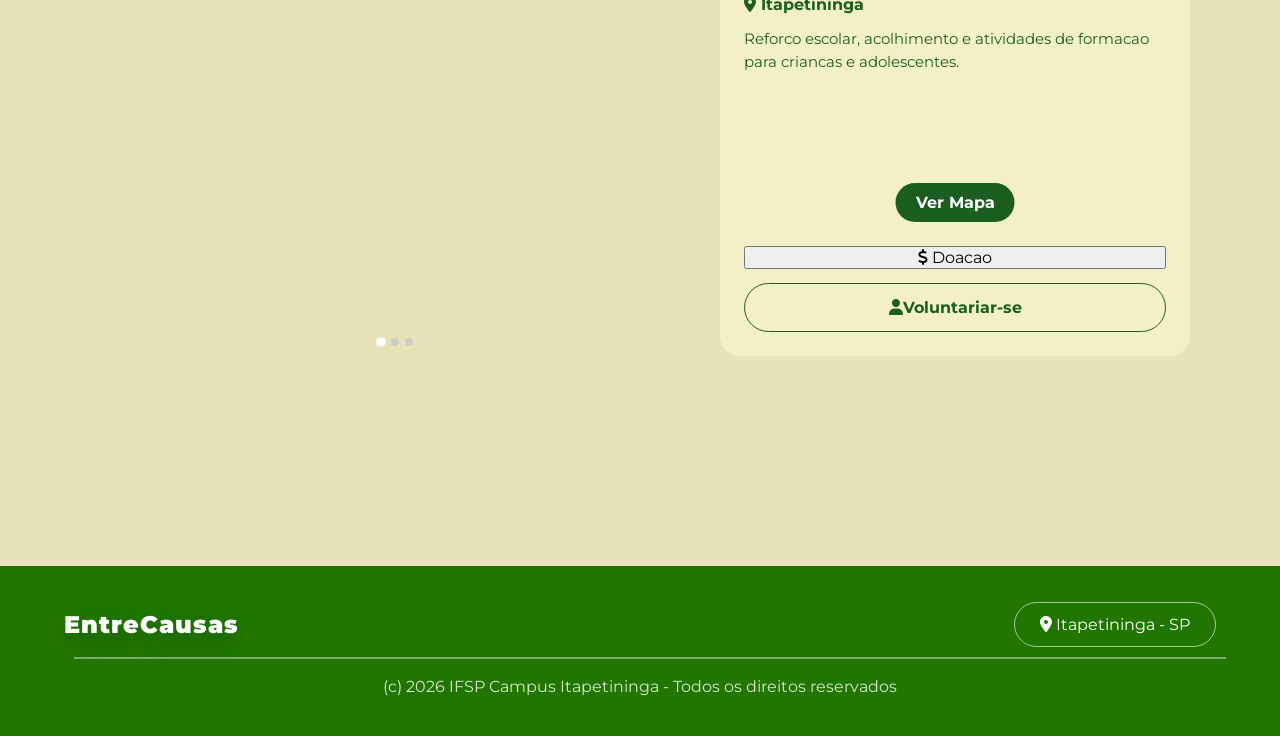
==== commit eb42d7eb: "Merge branch 'main' into feat/botao_insta_tela_detalhes" ====
--- a/detalhes.html
+++ b/detalhes.html
@@ -1,135 +1,306 @@
-<!DOCTYPE html>
-<html lang="pt-BR">
-
-<head>
-    <title>EntreCausas | Educar para Transformar</title>
-    <meta charset="UTF-8">
-    <meta name="viewport" content="width=device-width, initial-scale=1.0">
-    <link rel="icon" type="image/x-icon" href="img/icon/icon.png">
-    <link rel="stylesheet" href="https://cdnjs.cloudflare.com/ajax/libs/font-awesome/6.5.0/css/all.min.css">
-    <link rel="preconnect" href="https://fonts.googleapis.com">
-    <link rel="preconnect" href="https://fonts.gstatic.com" crossorigin>
-    <link href="https://fonts.googleapis.com/css2?family=Montserrat:wght@400;500;600;700;800;900&display=swap" rel="stylesheet">
-    <link rel="stylesheet" href="style.css">
-    <script src="script.js" defer></script>
-</head>
-
-<body class="page-interna">
-    <a href="#conteudo-principal" class="skip-link">Pular para o conteudo principal</a>
-
-    <div id="site">
-        <header id="cabecalho" role="banner">
-            <a class="h2-logo" href="index.html#hero">EntreCausas</a>
-
-            <button id="menu-toggle" type="button" aria-expanded="false" aria-controls="nav-principal"
-                aria-label="Abrir menu de navegacao">
-                <span></span>
-                <span></span>
-                <span></span>
-            </button>
-
-            <nav id="nav-principal" aria-label="Navegacao principal">
-                <ul id="ul-cabecalho">
-                    <li><a class="a-cabecalho" href="index.html#hero">Inicio</a></li>
-                    <li><a class="a-cabecalho" href="index.html#descobrir">Descobrir ONGs</a></li>
-                    <li><a class="a-cabecalho" href="index.html#impacto">Impacto</a></li>
-                    <li><a class="a-cabecalho" href="index.html#fale_conosco">Fale Conosco</a></li>
-                </ul>
-            </nav>
-        </header>
-        <div id="nav-hover-zone" aria-hidden="true"></div>
-
-        <main id="conteudo-principal">
-            <section id="detalhe-ong" aria-labelledby="titulo-ong">
-                <div class="detalhe-container">
-                    <div class="detalhe-imagem">
-                        <img class="ativa"
-                            src="https://images.unsplash.com/photo-1588075592446-265fd1e6e76f?q=80&w=1172&auto=format&fit=crop&ixlib=rb-4.1.0&ixid=M3wxMjA3fDB8MHxwaG90by1wYWdlfHx8fGVufDB8fHx8fA%3D%3D"
-                            alt="Criancas em atividade coletiva com educadores em sala de aula.">
-                        <img src="img/imagens_exemplo/educacao/criancas_aprendendo.jpg"
-                            alt="Criancas estudando com acompanhamento de professora em sala.">
-                        <img src="img/imagens_exemplo/educacao/criancas_na_sala_de_aula.jpg"
-                            alt="Criancas em sala de aula participando de atividade educativa.">
-
-                        <div class="carrossel-fotos" aria-label="Galeria de fotos da ONG">
-                            <span class="ativo"></span>
-                            <span></span>
-                            <span></span>
-                        </div>
-                    </div>
-
-                    <div class="detalhe-card">
-                        <h2 id="titulo-ong">Educar para Transformar</h2>
-
-                        <p class="local">
-                            <i class="fa-solid fa-location-dot"></i> Itapetininga
-                        </p>
-
-                        <p class="descricao">
-                            Reforco escolar, acolhimento e atividades de formacao para criancas e adolescentes.
-                        </p>
-
-                        <div class="mapa">
-                            <iframe src="https://www.google.com/maps?q=Itapetininga&output=embed" width="100%"
-                                height="140" style="border:0; border-radius: 15px;"
-                                title="Mapa da localizacao da ONG em Itapetininga">
-                            </iframe>
-                            <button class="btn-mapa">Ver Mapa</button>
-                        </div>
-
-                        <button class="btn-doar">
-                            <i class="fa-solid fa-dollar-sign"></i> Doacao
-                        </button>
-
-                        <button class="btn-voluntario">
-                            <i class="fa-solid fa-user"></i> Voluntariar-se
-                        </button>
-                    </div>
-                </div>
-            </section>
-        </main>
-
-        <footer>
-            <div id="div-footer">
-                <h2 class="h2-logo">EntreCausas</h2>
-                <p id="p-local"><i class="fa-solid fa-location-dot" aria-hidden="true"></i> Itapetininga - SP</p>
-            </div>
-            <hr id="hr-footer">
-            <p id="p-footer">(c) 2026 IFSP Campus Itapetininga - Todos os direitos reservados</p>
-        </footer>
-    </div>
-
-    <div id="modal-redirect" class="modal">
-        <div class="modal-box">
-            <div class="modal-icon">
-                <i class="fa-solid fa-shield-halved"></i>
-            </div>
-
-            <h2>Redirecionando voce com seguranca</h2>
-
-            <p>
-                Voce esta sendo direcionado para o site oficial da organizacao responsavel por esta acao.
-                A partir daqui, o processo de doacao ou voluntariado sera realizado diretamente com eles.
-            </p>
-
-            <button id="btn-continuar">Continuar para site externo</button>
-        </div>
-    </div>
-
-    <button id="back-to-top" type="button" aria-label="Voltar ao topo">
-        <i class="fa-solid fa-chevron-up"></i>
-    </button>
-
-    <div vw class="enabled">
-        <div vw-access-button class="active"></div>
-        <div vw-plugin-wrapper>
-            <div class="vw-plugin-top-wrapper"></div>
-        </div>
-    </div>
-    <script src="https://vlibras.gov.br/app/vlibras-plugin.js"></script>
-    <script>
-        new window.VLibras.Widget('https://vlibras.gov.br/app');
-    </script>
-</body>
-
-</html>
+<!DOCTYPE html>
+<html lang="pt-BR">
+
+<head>
+    <title>EntreCausas | Educar para Transformar</title>
+    <meta charset="UTF-8">
+    <meta name="viewport" content="width=device-width, initial-scale=1.0">
+    <link rel="icon" type="image/x-icon" href="img/icon/icon.png">
+    <link rel="stylesheet" href="https://cdnjs.cloudflare.com/ajax/libs/font-awesome/6.5.0/css/all.min.css">
+    <link rel="preconnect" href="https://fonts.googleapis.com">
+    <link rel="preconnect" href="https://fonts.gstatic.com" crossorigin>
+    <link href="https://fonts.googleapis.com/css2?family=Montserrat:wght@400;500;600;700;800;900&display=swap" rel="stylesheet">
+    <link rel="stylesheet" href="style.css">
+    <script src="script.js" defer></script>
+</head>
+
+<body class="page-interna">
+    <a href="#conteudo-principal" class="skip-link">Pular para o conteudo principal</a>
+
+    <div id="site">
+        <header id="cabecalho" role="banner">
+            <a class="h2-logo" href="index.html#hero">EntreCausas</a>
+
+            <button id="menu-toggle" type="button" aria-expanded="false" aria-controls="nav-principal"
+                aria-label="Abrir menu de navegacao">
+                <span></span>
+                <span></span>
+                <span></span>
+            </button>
+
+            <nav id="nav-principal" aria-label="Navegacao principal">
+                <ul id="ul-cabecalho">
+                    <li><a class="a-cabecalho" href="index.html#hero">Inicio</a></li>
+                    <li><a class="a-cabecalho" href="index.html#descobrir">Descobrir ONGs</a></li>
+                    <li><a class="a-cabecalho" href="index.html#impacto">Impacto</a></li>
+                    <li><a class="a-cabecalho" href="index.html#fale_conosco">Fale Conosco</a></li>
+                </ul>
+            </nav>
+        </header>
+        <div id="nav-hover-zone" aria-hidden="true"></div>
+
+        <main id="conteudo-principal">
+            <section id="detalhe-ong" aria-labelledby="titulo-ong">
+                <div class="detalhe-container">
+                    <div class="detalhe-imagem">
+                        <img class="ativa"
+                            src="https://images.unsplash.com/photo-1588075592446-265fd1e6e76f?q=80&w=1172&auto=format&fit=crop&ixlib=rb-4.1.0&ixid=M3wxMjA3fDB8MHxwaG90by1wYWdlfHx8fGVufDB8fHx8fA%3D%3D"
+                            alt="Criancas em atividade coletiva com educadores em sala de aula.">
+                        <img src="img/imagens_exemplo/educacao/criancas_aprendendo.jpg"
+                            alt="Criancas estudando com acompanhamento de professora em sala.">
+                        <img src="img/imagens_exemplo/educacao/criancas_na_sala_de_aula.jpg"
+                            alt="Criancas em sala de aula participando de atividade educativa.">
+
+                        <div class="carrossel-fotos" aria-label="Galeria de fotos da ONG">
+                            <span class="ativo"></span>
+                            <span></span>
+                            <span></span>
+                        </div>
+                    </div>
+
+                    <div class="detalhe-card">
+                        <h2 id="titulo-ong">Educar para Transformar</h2>
+
+                        <p class="local">
+                            <i class="fa-solid fa-location-dot"></i> Itapetininga
+                        </p>
+
+                        <p class="descricao">
+                            Reforco escolar, acolhimento e atividades de formacao para criancas e adolescentes.
+                        </p>
+
+                        <div class="mapa">
+                            <iframe src="https://www.google.com/maps?q=Itapetininga&output=embed" width="100%"
+                                height="140" style="border:0; border-radius: 15px;"
+                                title="Mapa da localizacao da ONG em Itapetininga">
+                            </iframe>
+                            <button class="btn-mapa">Ver Mapa</button>
+                        </div>
+                        <div class="social-actions">
+                            <a class="btn-instagram" href="https://www.instagram.com/" target="_blank">
+                                <svg fill="#ffffff" viewBox="0 0 32 32" id="Camada_1" version="1.1" xml:space="preserve"
+                                    xmlns="http://www.w3.org/2000/svg" xmlns:xlink="http://www.w3.org/1999/xlink"
+                                    stroke="#ffffff" width="25px" height="25px">
+                                    <g id="SVGRepo_bgCarrier" stroke-width="0"></g>
+                                    <g id="SVGRepo_tracerCarrier" stroke-linecap="round" stroke-linejoin="round"></g>
+                                    <g id="SVGRepo_iconCarrier">
+                                        <g>
+                                            <path
+                                                d="M22.3,8.4c-0.8,0-1.4,0.6-1.4,1.4c0,0.8,0.6,1.4,1.4,1.4c0.8,0,1.4-0.6,1.4-1.4C23.7,9,23.1,8.4,22.3,8.4z">
+                                            </path>
+                                            <path
+                                                d="M16,10.2c-3.3,0-5.9,2.7-5.9,5.9s2.7,5.9,5.9,5.9s5.9-2.7,5.9-5.9S19.3,10.2,16,10.2z M16,19.9c-2.1,0-3.8-1.7-3.8-3.8 c0-2.1,1.7-3.8,3.8-3.8c2.1,0,3.8,1.7,3.8,3.8C19.8,18.2,18.1,19.9,16,19.9z">
+                                            </path>
+                                            <path
+                                                d="M20.8,4h-9.5C7.2,4,4,7.2,4,11.2v9.5c0,4,3.2,7.2,7.2,7.2h9.5c4,0,7.2-3.2,7.2-7.2v-9.5C28,7.2,24.8,4,20.8,4z M25.7,20.8 c0,2.7-2.2,5-5,5h-9.5c-2.7,0-5-2.2-5-5v-9.5c0-2.7,2.2-5,5-5h9.5c2.7,0,5,2.2,5,5V20.8z">
+                                            </path>
+                                        </g>
+                                    </g>
+                                </svg>
+                            </a>
+
+                            <a class="btn-facebook" href="https://www.facebook.com/" target="_blank">
+                                <svg fill="#ffffff" height="25px" width="25px" version="1.1" id="Layer_1"
+                                    xmlns="http://www.w3.org/2000/svg" xmlns:xlink="http://www.w3.org/1999/xlink"
+                                    viewBox="-143 145 512 512" xml:space="preserve">
+                                    <g id="SVGRepo_bgCarrier" stroke-width="0"></g>
+                                    <g id="SVGRepo_tracerCarrier" stroke-linecap="round" stroke-linejoin="round"></g>
+                                    <g id="SVGRepo_iconCarrier">
+                                        <path
+                                            d="M113,145c-141.4,0-256,114.6-256,256s114.6,256,256,256s256-114.6,256-256S254.4,145,113,145z M169.5,357.6l-2.9,38.3h-39.3 v133H77.7v-133H51.2v-38.3h26.5v-25.7c0-11.3,0.3-28.8,8.5-39.7c8.7-11.5,20.6-19.3,41.1-19.3c33.4,0,47.4,4.8,47.4,4.8l-6.6,39.2 c0,0-11-3.2-21.3-3.2c-10.3,0-19.5,3.7-19.5,14v29.9H169.5z">
+                                        </path>
+                                    </g>
+                                </svg>
+                            </a>
+
+                            <button class="btn-voluntario">
+                                <i class="fa-solid fa-user"></i> Voluntariar-se
+                            </button>
+                        </div>
+
+
+                    </div>
+                    </div>
+                </div>
+            </section>
+        </main>
+
+        <footer>
+            <div id="div-footer">
+                <h2 class="h2-logo">EntreCausas</h2>
+                <p id="p-local"><i class="fa-solid fa-location-dot" aria-hidden="true"></i> Itapetininga - SP</p>
+            </div>
+            <hr id="hr-footer">
+            <p id="p-footer">(c) 2026 IFSP Campus Itapetininga - Todos os direitos reservados</p>
+        </footer>
+    </div>
+
+    <div id="modal-redirect" class="modal">
+        <div class="modal-box">
+            <div class="modal-icon">
+                <i class="fa-solid fa-shield-halved"></i>
+            </div>
+
+            <h2>Redirecionando voce com seguranca</h2>
+
+            <p>
+                Voce esta sendo direcionado para o site oficial da organizacao responsavel por esta acao.
+                A partir daqui, o processo de doacao ou voluntariado sera realizado diretamente com eles.
+            </p>
+
+            <button id="btn-continuar">Continuar para site externo</button>
+        </div>
+    </div>
+
+    <button id="back-to-top" type="button" aria-label="Voltar ao topo">
+        <i class="fa-solid fa-chevron-up"></i>
+    </button>
+
+    <div vw class="enabled">
+        <div vw-access-button class="active"></div>
+        <div vw-plugin-wrapper>
+            <div class="vw-plugin-top-wrapper"></div>
+        </div>
+    </div>
+    <script src="https://vlibras.gov.br/app/vlibras-plugin.js"></script>
+    <script>
+        new window.VLibras.Widget('https://vlibras.gov.br/app');
+    </script>
+</body>
+
+</html>
+<!DOCTYPE html>
+<html lang="pt-BR">
+
+<head>
+    <title>EntreCausas | Educar para Transformar</title>
+    <meta charset="UTF-8">
+    <meta name="viewport" content="width=device-width, initial-scale=1.0">
+    <link rel="icon" type="image/x-icon" href="img/icon/icon.png">
+    <link rel="stylesheet" href="https://cdnjs.cloudflare.com/ajax/libs/font-awesome/6.5.0/css/all.min.css">
+    <link rel="preconnect" href="https://fonts.googleapis.com">
+    <link rel="preconnect" href="https://fonts.gstatic.com" crossorigin>
+    <link href="https://fonts.googleapis.com/css2?family=Montserrat:wght@400;500;600;700;800;900&display=swap" rel="stylesheet">
+    <link rel="stylesheet" href="style.css">
+    <script src="script.js" defer></script>
+</head>
+
+<body class="page-interna">
+    <a href="#conteudo-principal" class="skip-link">Pular para o conteudo principal</a>
+
+    <div id="site">
+        <header id="cabecalho" role="banner">
+            <a class="h2-logo" href="index.html#titulo-hero">EntreCausas</a>
+
+            <button id="menu-toggle" type="button" aria-expanded="false" aria-controls="nav-principal"
+                aria-label="Abrir menu de navegacao">
+                <span></span>
+                <span></span>
+                <span></span>
+            </button>
+
+            <nav id="nav-principal" aria-label="Navegacao principal">
+                <ul id="ul-cabecalho">
+                    <li><a class="a-cabecalho" href="index.html#titulo-hero">Inicio</a></li>
+                    <li><a class="a-cabecalho" href="index.html#titulo-descobrir">Descobrir ONGs</a></li>
+                    <li><a class="a-cabecalho" href="index.html#titulo-impacto">Impacto</a></li>
+                    <li><a class="a-cabecalho" href="index.html#titulo-fale-conosco">Fale Conosco</a></li>
+                </ul>
+            </nav>
+        </header>
+        <div id="nav-hover-zone" aria-hidden="true"></div>
+
+        <main id="conteudo-principal">
+            <section id="detalhe-ong" aria-labelledby="titulo-ong">
+                <div class="detalhe-container">
+                    <div class="detalhe-imagem">
+                        <img class="ativa"
+                            src="https://images.unsplash.com/photo-1588075592446-265fd1e6e76f?q=80&w=1172&auto=format&fit=crop&ixlib=rb-4.1.0&ixid=M3wxMjA3fDB8MHxwaG90by1wYWdlfHx8fGVufDB8fHx8fA%3D%3D"
+                            alt="Criancas em atividade coletiva com educadores em sala de aula.">
+                        <img src="img/imagens_exemplo/educacao/criancas_aprendendo.jpg"
+                            alt="Criancas estudando com acompanhamento de professora em sala.">
+                        <img src="img/imagens_exemplo/educacao/criancas_na_sala_de_aula.jpg"
+                            alt="Criancas em sala de aula participando de atividade educativa.">
+
+                        <div class="carrossel-fotos" aria-label="Galeria de fotos da ONG">
+                            <span class="ativo"></span>
+                            <span></span>
+                            <span></span>
+                        </div>
+                    </div>
+
+                    <div class="detalhe-card">
+                        <h2 id="titulo-ong">Educar para Transformar</h2>
+
+                        <p class="local">
+                            <i class="fa-solid fa-location-dot"></i> Itapetininga
+                        </p>
+
+                        <p class="descricao">
+                            Reforco escolar, acolhimento e atividades de formacao para criancas e adolescentes.
+                        </p>
+
+                        <div class="mapa">
+                            <iframe src="https://www.google.com/maps?q=Itapetininga&output=embed" width="100%"
+                                height="140" style="border:0; border-radius: 15px;"
+                                title="Mapa da localizacao da ONG em Itapetininga">
+                            </iframe>
+                            <button class="btn-mapa">Ver Mapa</button>
+                        </div>
+
+                        <button class="btn-doar">
+                            <i class="fa-solid fa-dollar-sign"></i> Doacao
+                        </button>
+
+                        <button class="btn-voluntario">
+                            <i class="fa-solid fa-user"></i> Voluntariar-se
+                        </button>
+                    </div>
+                </div>
+            </section>
+        </main>
+
+        <footer>
+            <div id="div-footer">
+                <h2 class="h2-logo">EntreCausas</h2>
+                <p id="p-local"><i class="fa-solid fa-location-dot" aria-hidden="true"></i> Itapetininga - SP</p>
+            </div>
+            <hr id="hr-footer">
+            <p id="p-footer">(c) 2026 IFSP Campus Itapetininga - Todos os direitos reservados</p>
+        </footer>
+    </div>
+
+    <div id="modal-redirect" class="modal">
+        <div class="modal-box">
+            <div class="modal-icon">
+                <i class="fa-solid fa-shield-halved"></i>
+            </div>
+
+            <h2>Redirecionando voce com seguranca</h2>
+
+            <p>
+                Voce esta sendo direcionado para o site oficial da organizacao responsavel por esta acao.
+                A partir daqui, o processo de doacao ou voluntariado sera realizado diretamente com eles.
+            </p>
+
+            <button id="btn-continuar">Continuar para site externo</button>
+        </div>
+    </div>
+
+    <button id="back-to-top" type="button" aria-label="Voltar ao topo">
+        <i class="fa-solid fa-chevron-up"></i>
+    </button>
+
+    <div vw class="enabled">
+        <div vw-access-button class="active"></div>
+        <div vw-plugin-wrapper>
+            <div class="vw-plugin-top-wrapper"></div>
+        </div>
+    </div>
+    <script src="https://vlibras.gov.br/app/vlibras-plugin.js"></script>
+    <script>
+        new window.VLibras.Widget('https://vlibras.gov.br/app');
+    </script>
+</body>
+
+</html>
--- a/style.css
+++ b/style.css
@@ -1,3 +1,7 @@
+html {
+    scroll-behavior: smooth;
+}
+
 @font-face {
     font-family: "Waffle Soft";
     src: url("./font/Waffle Soft/MADE Waffle Soft PERSONAL USE.otf") format("opentype");
@@ -318,6 +322,13 @@
     align-items: center;
 }
 
+#titulo-hero,
+#titulo-descobrir,
+#titulo-impacto,
+#titulo-fale-conosco {
+    scroll-margin-top: clamp(72px, 8vw, 100px);
+}
+
 #descobrir {
     padding: 40px 0;
     background: #ece3bf;
@@ -1000,24 +1011,49 @@
     cursor: pointer;
 }
 
-.btn-doar {
-    background: #1b5e20;
-    color: white;
-    border: none;
-    padding: 14px;
+.social-actions {
+    display: grid;
+    grid-template-columns: repeat(2, auto);
+    gap: 10px;
+}
+
+.btn-instagram,
+.btn-facebook,
+.btn-voluntario {
+    height: 49px;
+    padding: 0 14px;
     border-radius: 999px;
     font-weight: bold;
     cursor: pointer;
+
+    display: flex;
+    align-items: center;
+    justify-content: center;
+}
+
+.btn-instagram {
+    background: linear-gradient(135deg,
+            #feda75 0%,
+            #fa7e1e 25%,
+            #d62976 50%,
+            #962fbf 75%,
+            #4f5bd5 100%);
+    color: white;
+    border: none;
+}
+
+.btn-facebook {
+    background:#3b5998;   
+    color: white;
+    border: none;
 }
 
 .btn-voluntario {
     background: transparent;
     border: 1px solid #1b5e20;
     color: #1b5e20;
-    padding: 14px;
-    border-radius: 999px;
-    font-weight: bold;
-    cursor: pointer;
+
+    grid-column: 1 / 3;
 }
 
 .modal {
@@ -1749,6 +1785,148 @@
 }
 
 /* ===========================
+   IMPACTO ESTATICO
+   =========================== */
+
+#impacto {
+    padding: 0;
+    min-height: 100svh;
+    align-items: stretch;
+}
+
+#impacto + #fale_conosco {
+    margin-top: 0;
+    padding-top: 0;
+}
+
+#impacto + #fale_conosco .section-inner.section-inner--wide {
+    padding-top: clamp(2rem, 4vw, 3.125rem);
+}
+
+#impacto .section-inner.section-inner--wide {
+    width: 100%;
+    max-width: none;
+}
+
+#impacto .impacto-header {
+    margin: 0;
+    text-align: left;
+}
+
+#impacto .impacto-header h2 {
+    font-size: clamp(2.8rem, 6vw, 4.4rem);
+    line-height: 0.94;
+}
+
+#impacto .impacto-shell.impacto-shell--static {
+    display: grid;
+    grid-template-columns: 1fr;
+    gap: 0;
+    overflow: hidden;
+    width: 100%;
+    min-height: 100svh;
+    max-height: none;
+    padding: 0;
+    border: none;
+    border-radius: 0;
+    background: #fdfbd4;
+}
+
+#impacto .impacto-visual {
+    position: relative;
+    min-height: 0;
+    aspect-ratio: 4 / 3;
+    overflow: hidden;
+}
+
+#impacto .impacto-visual img {
+    width: 100%;
+    height: 100%;
+    min-height: 0;
+    max-height: none;
+    object-fit: cover;
+    display: block;
+    filter: saturate(0.92);
+}
+
+#impacto .impacto-copy.impacto-copy--static {
+    display: grid;
+    align-content: start;
+    gap: 22px;
+    padding: 28px 28px 34px;
+    background: #fdfbd4;
+}
+
+#impacto .impacto-headline {
+    width: 100%;
+    max-width: none;
+    font-size: clamp(1.45rem, 3vw, 2.2rem);
+    font-family: "Montserrat", Arial, sans-serif;
+    font-weight: 800;
+    line-height: 0.93;
+}
+
+#impacto .impacto-text {
+    max-width: 34rem;
+    font-size: clamp(1rem, 2vw, 1.18rem);
+    line-height: 1.7;
+}
+
+#impacto .impacto-cta {
+    width: 100%;
+    max-width: none;
+    justify-content: space-between;
+    gap: 16px;
+    transition: background-color 0.25s ease, color 0.25s ease, border-color 0.25s ease;
+}
+
+#impacto .impacto-cta:hover,
+#impacto .impacto-cta:focus-visible {
+    transform: none;
+}
+
+#impacto .impacto-cta::after {
+    content: "\f061";
+    font-family: "Font Awesome 6 Free";
+    font-weight: 900;
+    font-size: 0.95em;
+    line-height: 1;
+    flex-shrink: 0;
+}
+
+@media (min-width: 768px) {
+    #impacto .impacto-shell.impacto-shell--static {
+        grid-template-columns: minmax(0, 1.02fr) minmax(0, 0.98fr);
+        min-height: 100svh;
+    }
+
+    #impacto .impacto-visual {
+        min-height: 0;
+        aspect-ratio: auto;
+    }
+
+    #impacto .impacto-visual img {
+        min-height: 0;
+    }
+
+    #impacto .impacto-copy.impacto-copy--static {
+        align-content: center;
+        padding: 40px 34px 44px;
+    }
+}
+
+@media (min-width: 1024px) {
+    #impacto .impacto-shell.impacto-shell--static {
+        grid-template-columns: minmax(0, 1.02fr) minmax(360px, 0.98fr);
+        min-height: 100svh;
+    }
+
+    #impacto .impacto-copy.impacto-copy--static {
+        padding: 46px 38px 48px;
+    }
+}
+
+/* ===========================
    FOCUS VISIBLE - CONTEXTOS
    =========================== */
 
--- a/style.css
+++ b/style.css
@@ -1,3 +1,7 @@
+html {
+    scroll-behavior: smooth;
+}
+
 @font-face {
     font-family: "Waffle Soft";
     src: url("./font/Waffle Soft/MADE Waffle Soft PERSONAL USE.otf") format("opentype");
@@ -318,6 +322,13 @@
     align-items: center;
 }
 
+#titulo-hero,
+#titulo-descobrir,
+#titulo-impacto,
+#titulo-fale-conosco {
+    scroll-margin-top: clamp(72px, 8vw, 100px);
+}
+
 #descobrir {
     padding: 40px 0;
     background: #ece3bf;
@@ -1000,24 +1011,49 @@
     cursor: pointer;
 }
 
-.btn-doar {
-    background: #1b5e20;
-    color: white;
-    border: none;
-    padding: 14px;
+.social-actions {
+    display: grid;
+    grid-template-columns: repeat(2, auto);
+    gap: 10px;
+}
+
+.btn-instagram,
+.btn-facebook,
+.btn-voluntario {
+    height: 49px;
+    padding: 0 14px;
     border-radius: 999px;
     font-weight: bold;
     cursor: pointer;
+
+    display: flex;
+    align-items: center;
+    justify-content: center;
+}
+
+.btn-instagram {
+    background: linear-gradient(135deg,
+            #feda75 0%,
+            #fa7e1e 25%,
+            #d62976 50%,
+            #962fbf 75%,
+            #4f5bd5 100%);
+    color: white;
+    border: none;
+}
+
+.btn-facebook {
+    background:#3b5998;   
+    color: white;
+    border: none;
 }
 
 .btn-voluntario {
     background: transparent;
     border: 1px solid #1b5e20;
     color: #1b5e20;
-    padding: 14px;
-    border-radius: 999px;
-    font-weight: bold;
-    cursor: pointer;
+
+    grid-column: 1 / 3;
 }
 
 .modal {
@@ -1749,6 +1785,148 @@
 }
 
 /* ===========================
+   IMPACTO ESTATICO
+   =========================== */
+
+#impacto {
+    padding: 0;
+    min-height: 100svh;
+    align-items: stretch;
+}
+
+#impacto + #fale_conosco {
+    margin-top: 0;
+    padding-top: 0;
+}
+
+#impacto + #fale_conosco .section-inner.section-inner--wide {
+    padding-top: clamp(2rem, 4vw, 3.125rem);
+}
+
+#impacto .section-inner.section-inner--wide {
+    width: 100%;
+    max-width: none;
+}
+
+#impacto .impacto-header {
+    margin: 0;
+    text-align: left;
+}
+
+#impacto .impacto-header h2 {
+    font-size: clamp(2.8rem, 6vw, 4.4rem);
+    line-height: 0.94;
+}
+
+#impacto .impacto-shell.impacto-shell--static {
+    display: grid;
+    grid-template-columns: 1fr;
+    gap: 0;
+    overflow: hidden;
+    width: 100%;
+    min-height: 100svh;
+    max-height: none;
+    padding: 0;
+    border: none;
+    border-radius: 0;
+    background: #fdfbd4;
+}
+
+#impacto .impacto-visual {
+    position: relative;
+    min-height: 0;
+    aspect-ratio: 4 / 3;
+    overflow: hidden;
+}
+
+#impacto .impacto-visual img {
+    width: 100%;
+    height: 100%;
+    min-height: 0;
+    max-height: none;
+    object-fit: cover;
+    display: block;
+    filter: saturate(0.92);
+}
+
+#impacto .impacto-copy.impacto-copy--static {
+    display: grid;
+    align-content: start;
+    gap: 22px;
+    padding: 28px 28px 34px;
+    background: #fdfbd4;
+}
+
+#impacto .impacto-headline {
+    width: 100%;
+    max-width: none;
+    font-size: clamp(1.45rem, 3vw, 2.2rem);
+    font-family: "Montserrat", Arial, sans-serif;
+    font-weight: 800;
+    line-height: 0.93;
+}
+
+#impacto .impacto-text {
+    max-width: 34rem;
+    font-size: clamp(1rem, 2vw, 1.18rem);
+    line-height: 1.7;
+}
+
+#impacto .impacto-cta {
+    width: 100%;
+    max-width: none;
+    justify-content: space-between;
+    gap: 16px;
+    transition: background-color 0.25s ease, color 0.25s ease, border-color 0.25s ease;
+}
+
+#impacto .impacto-cta:hover,
+#impacto .impacto-cta:focus-visible {
+    transform: none;
+}
+
+#impacto .impacto-cta::after {
+    content: "\f061";
+    font-family: "Font Awesome 6 Free";
+    font-weight: 900;
+    font-size: 0.95em;
+    line-height: 1;
+    flex-shrink: 0;
+}
+
+@media (min-width: 768px) {
+    #impacto .impacto-shell.impacto-shell--static {
+        grid-template-columns: minmax(0, 1.02fr) minmax(0, 0.98fr);
+        min-height: 100svh;
+    }
+
+    #impacto .impacto-visual {
+        min-height: 0;
+        aspect-ratio: auto;
+    }
+
+    #impacto .impacto-visual img {
+        min-height: 0;
+    }
+
+    #impacto .impacto-copy.impacto-copy--static {
+        align-content: center;
+        padding: 40px 34px 44px;
+    }
+}
+
+@media (min-width: 1024px) {
+    #impacto .impacto-shell.impacto-shell--static {
+        grid-template-columns: minmax(0, 1.02fr) minmax(360px, 0.98fr);
+        min-height: 100svh;
+    }
+
+    #impacto .impacto-copy.impacto-copy--static {
+        padding: 46px 38px 48px;
+    }
+}
+
+/* ===========================
    FOCUS VISIBLE - CONTEXTOS
    =========================== */
 
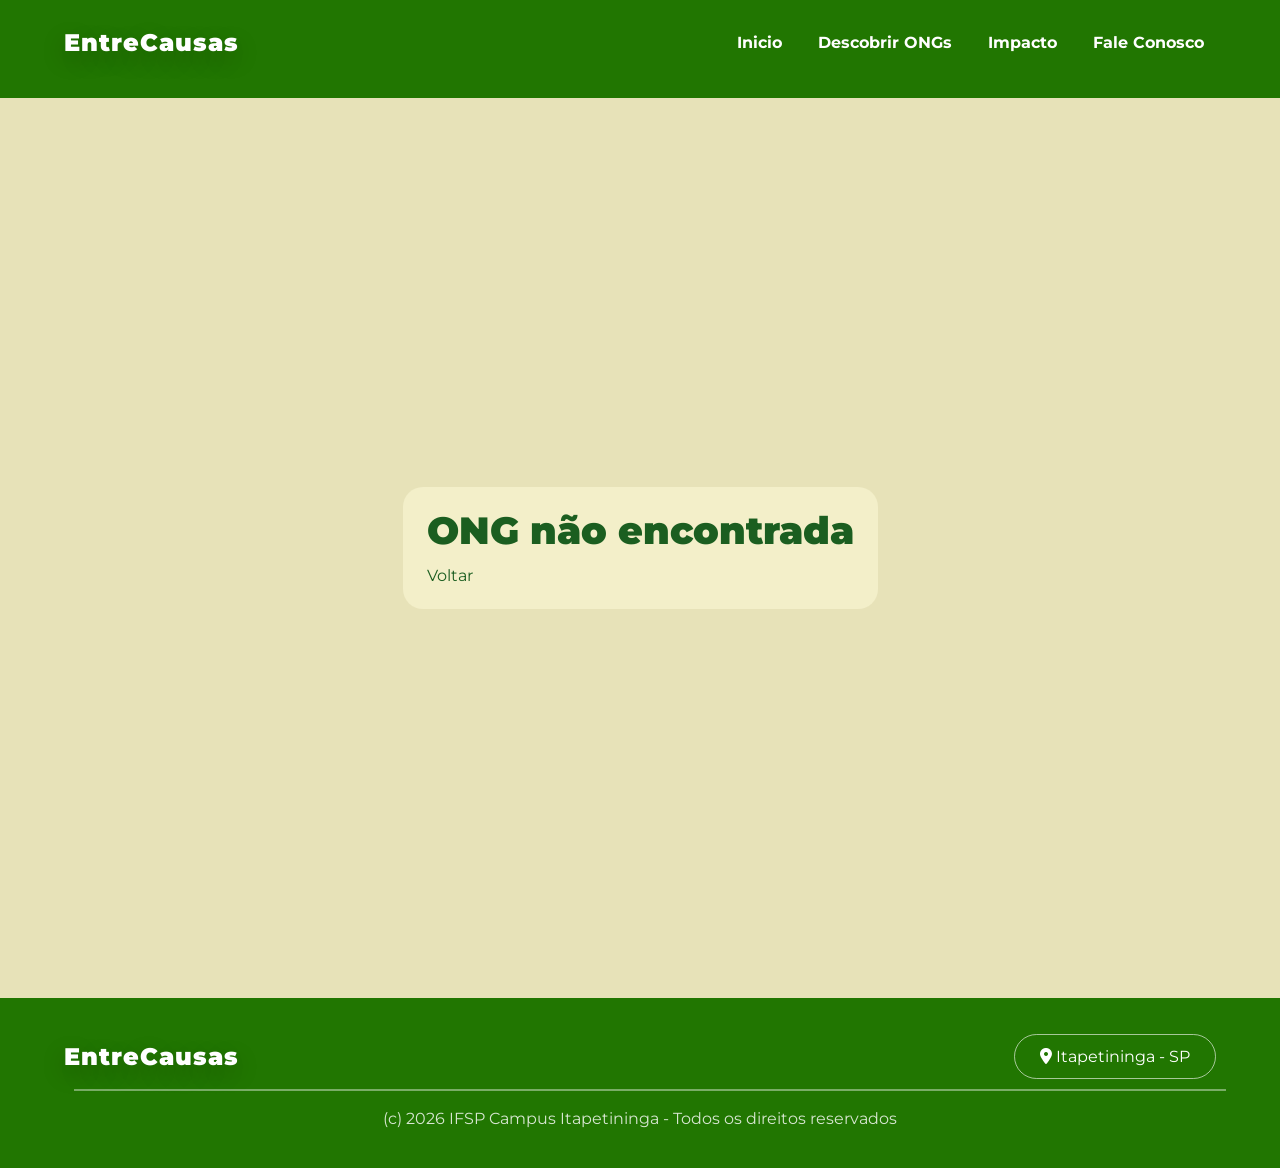
==== commit 71f0e771: "feat: Renderização dinâmica de botões" ====
--- a/detalhes.html
+++ b/detalhes.html
@@ -42,86 +42,25 @@
         <main id="conteudo-principal">
             <section id="detalhe-ong" aria-labelledby="titulo-ong">
                 <div class="detalhe-container">
-                    <div class="detalhe-imagem">
-                        <img class="ativa"
-                            src="https://images.unsplash.com/photo-1588075592446-265fd1e6e76f?q=80&w=1172&auto=format&fit=crop&ixlib=rb-4.1.0&ixid=M3wxMjA3fDB8MHxwaG90by1wYWdlfHx8fGVufDB8fHx8fA%3D%3D"
-                            alt="Criancas em atividade coletiva com educadores em sala de aula.">
-                        <img src="img/imagens_exemplo/educacao/criancas_aprendendo.jpg"
-                            alt="Criancas estudando com acompanhamento de professora em sala.">
-                        <img src="img/imagens_exemplo/educacao/criancas_na_sala_de_aula.jpg"
-                            alt="Criancas em sala de aula participando de atividade educativa.">
-
-                        <div class="carrossel-fotos" aria-label="Galeria de fotos da ONG">
-                            <span class="ativo"></span>
-                            <span></span>
-                            <span></span>
-                        </div>
-                    </div>
+                    <div class="detalhe-imagem"></div>
 
                     <div class="detalhe-card">
-                        <h2 id="titulo-ong">Educar para Transformar</h2>
+                        <h2 id="titulo-ong"></h2>
 
-                        <p class="local">
-                            <i class="fa-solid fa-location-dot"></i> Itapetininga
-                        </p>
+                        <p class="local"></p>
 
-                        <p class="descricao">
-                            Reforco escolar, acolhimento e atividades de formacao para criancas e adolescentes.
-                        </p>
+                        <p class="descricao"></p>
 
                         <div class="mapa">
-                            <iframe src="https://www.google.com/maps?q=Itapetininga&output=embed" width="100%"
-                                height="140" style="border:0; border-radius: 15px;"
-                                title="Mapa da localizacao da ONG em Itapetininga">
-                            </iframe>
+                            <iframe> </iframe>
                             <button class="btn-mapa">Ver Mapa</button>
                         </div>
-                        <div class="social-actions">
-                            <a class="btn-instagram" href="https://www.instagram.com/" target="_blank">
-                                <svg fill="#ffffff" viewBox="0 0 32 32" id="Camada_1" version="1.1" xml:space="preserve"
-                                    xmlns="http://www.w3.org/2000/svg" xmlns:xlink="http://www.w3.org/1999/xlink"
-                                    stroke="#ffffff" width="25px" height="25px">
-                                    <g id="SVGRepo_bgCarrier" stroke-width="0"></g>
-                                    <g id="SVGRepo_tracerCarrier" stroke-linecap="round" stroke-linejoin="round"></g>
-                                    <g id="SVGRepo_iconCarrier">
-                                        <g>
-                                            <path
-                                                d="M22.3,8.4c-0.8,0-1.4,0.6-1.4,1.4c0,0.8,0.6,1.4,1.4,1.4c0.8,0,1.4-0.6,1.4-1.4C23.7,9,23.1,8.4,22.3,8.4z">
-                                            </path>
-                                            <path
-                                                d="M16,10.2c-3.3,0-5.9,2.7-5.9,5.9s2.7,5.9,5.9,5.9s5.9-2.7,5.9-5.9S19.3,10.2,16,10.2z M16,19.9c-2.1,0-3.8-1.7-3.8-3.8 c0-2.1,1.7-3.8,3.8-3.8c2.1,0,3.8,1.7,3.8,3.8C19.8,18.2,18.1,19.9,16,19.9z">
-                                            </path>
-                                            <path
-                                                d="M20.8,4h-9.5C7.2,4,4,7.2,4,11.2v9.5c0,4,3.2,7.2,7.2,7.2h9.5c4,0,7.2-3.2,7.2-7.2v-9.5C28,7.2,24.8,4,20.8,4z M25.7,20.8 c0,2.7-2.2,5-5,5h-9.5c-2.7,0-5-2.2-5-5v-9.5c0-2.7,2.2-5,5-5h9.5c2.7,0,5,2.2,5,5V20.8z">
-                                            </path>
-                                        </g>
-                                    </g>
-                                </svg>
-                            </a>
-
-                            <a class="btn-facebook" href="https://www.facebook.com/" target="_blank">
-                                <svg fill="#ffffff" height="25px" width="25px" version="1.1" id="Layer_1"
-                                    xmlns="http://www.w3.org/2000/svg" xmlns:xlink="http://www.w3.org/1999/xlink"
-                                    viewBox="-143 145 512 512" xml:space="preserve">
-                                    <g id="SVGRepo_bgCarrier" stroke-width="0"></g>
-                                    <g id="SVGRepo_tracerCarrier" stroke-linecap="round" stroke-linejoin="round"></g>
-                                    <g id="SVGRepo_iconCarrier">
-                                        <path
-                                            d="M113,145c-141.4,0-256,114.6-256,256s114.6,256,256,256s256-114.6,256-256S254.4,145,113,145z M169.5,357.6l-2.9,38.3h-39.3 v133H77.7v-133H51.2v-38.3h26.5v-25.7c0-11.3,0.3-28.8,8.5-39.7c8.7-11.5,20.6-19.3,41.1-19.3c33.4,0,47.4,4.8,47.4,4.8l-6.6,39.2 c0,0-11-3.2-21.3-3.2c-10.3,0-19.5,3.7-19.5,14v29.9H169.5z">
-                                        </path>
-                                    </g>
-                                </svg>
-                            </a>
-
-                            <button class="btn-voluntario">
-                                <i class="fa-solid fa-user"></i> Voluntariar-se
-                            </button>
+                        <div class="social-actions" id="social-actions">
                         </div>
 
 
                     </div>
                     </div>
-                </div>
             </section>
         </main>
 
@@ -141,11 +80,11 @@
                 <i class="fa-solid fa-shield-halved"></i>
             </div>
 
-            <h2>Redirecionando voce com seguranca</h2>
+            <h2>Redirecionando você com segurança</h2>
 
             <p>
-                Voce esta sendo direcionado para o site oficial da organizacao responsavel por esta acao.
-                A partir daqui, o processo de doacao ou voluntariado sera realizado diretamente com eles.
+                Você esta sendo direcionado para o site oficial da organização responsável por esta ação.
+                A partir daqui, o processo de doação ou voluntariado será realizado diretamente por eles.
             </p>
 
             <button id="btn-continuar">Continuar para site externo</button>
@@ -166,141 +105,4 @@
     <script>
         new window.VLibras.Widget('https://vlibras.gov.br/app');
     </script>
-</body>
-
-</html>
-<!DOCTYPE html>
-<html lang="pt-BR">
-
-<head>
-    <title>EntreCausas | Educar para Transformar</title>
-    <meta charset="UTF-8">
-    <meta name="viewport" content="width=device-width, initial-scale=1.0">
-    <link rel="icon" type="image/x-icon" href="img/icon/icon.png">
-    <link rel="stylesheet" href="https://cdnjs.cloudflare.com/ajax/libs/font-awesome/6.5.0/css/all.min.css">
-    <link rel="preconnect" href="https://fonts.googleapis.com">
-    <link rel="preconnect" href="https://fonts.gstatic.com" crossorigin>
-    <link href="https://fonts.googleapis.com/css2?family=Montserrat:wght@400;500;600;700;800;900&display=swap" rel="stylesheet">
-    <link rel="stylesheet" href="style.css">
-    <script src="script.js" defer></script>
-</head>
-
-<body class="page-interna">
-    <a href="#conteudo-principal" class="skip-link">Pular para o conteudo principal</a>
-
-    <div id="site">
-        <header id="cabecalho" role="banner">
-            <a class="h2-logo" href="index.html#titulo-hero">EntreCausas</a>
-
-            <button id="menu-toggle" type="button" aria-expanded="false" aria-controls="nav-principal"
-                aria-label="Abrir menu de navegacao">
-                <span></span>
-                <span></span>
-                <span></span>
-            </button>
-
-            <nav id="nav-principal" aria-label="Navegacao principal">
-                <ul id="ul-cabecalho">
-                    <li><a class="a-cabecalho" href="index.html#titulo-hero">Inicio</a></li>
-                    <li><a class="a-cabecalho" href="index.html#titulo-descobrir">Descobrir ONGs</a></li>
-                    <li><a class="a-cabecalho" href="index.html#titulo-impacto">Impacto</a></li>
-                    <li><a class="a-cabecalho" href="index.html#titulo-fale-conosco">Fale Conosco</a></li>
-                </ul>
-            </nav>
-        </header>
-        <div id="nav-hover-zone" aria-hidden="true"></div>
-
-        <main id="conteudo-principal">
-            <section id="detalhe-ong" aria-labelledby="titulo-ong">
-                <div class="detalhe-container">
-                    <div class="detalhe-imagem">
-                        <img class="ativa"
-                            src="https://images.unsplash.com/photo-1588075592446-265fd1e6e76f?q=80&w=1172&auto=format&fit=crop&ixlib=rb-4.1.0&ixid=M3wxMjA3fDB8MHxwaG90by1wYWdlfHx8fGVufDB8fHx8fA%3D%3D"
-                            alt="Criancas em atividade coletiva com educadores em sala de aula.">
-                        <img src="img/imagens_exemplo/educacao/criancas_aprendendo.jpg"
-                            alt="Criancas estudando com acompanhamento de professora em sala.">
-                        <img src="img/imagens_exemplo/educacao/criancas_na_sala_de_aula.jpg"
-                            alt="Criancas em sala de aula participando de atividade educativa.">
-
-                        <div class="carrossel-fotos" aria-label="Galeria de fotos da ONG">
-                            <span class="ativo"></span>
-                            <span></span>
-                            <span></span>
-                        </div>
-                    </div>
-
-                    <div class="detalhe-card">
-                        <h2 id="titulo-ong">Educar para Transformar</h2>
-
-                        <p class="local">
-                            <i class="fa-solid fa-location-dot"></i> Itapetininga
-                        </p>
-
-                        <p class="descricao">
-                            Reforco escolar, acolhimento e atividades de formacao para criancas e adolescentes.
-                        </p>
-
-                        <div class="mapa">
-                            <iframe src="https://www.google.com/maps?q=Itapetininga&output=embed" width="100%"
-                                height="140" style="border:0; border-radius: 15px;"
-                                title="Mapa da localizacao da ONG em Itapetininga">
-                            </iframe>
-                            <button class="btn-mapa">Ver Mapa</button>
-                        </div>
-
-                        <button class="btn-doar">
-                            <i class="fa-solid fa-dollar-sign"></i> Doacao
-                        </button>
-
-                        <button class="btn-voluntario">
-                            <i class="fa-solid fa-user"></i> Voluntariar-se
-                        </button>
-                    </div>
-                </div>
-            </section>
-        </main>
-
-        <footer>
-            <div id="div-footer">
-                <h2 class="h2-logo">EntreCausas</h2>
-                <p id="p-local"><i class="fa-solid fa-location-dot" aria-hidden="true"></i> Itapetininga - SP</p>
-            </div>
-            <hr id="hr-footer">
-            <p id="p-footer">(c) 2026 IFSP Campus Itapetininga - Todos os direitos reservados</p>
-        </footer>
-    </div>
-
-    <div id="modal-redirect" class="modal">
-        <div class="modal-box">
-            <div class="modal-icon">
-                <i class="fa-solid fa-shield-halved"></i>
-            </div>
-
-            <h2>Redirecionando voce com seguranca</h2>
-
-            <p>
-                Voce esta sendo direcionado para o site oficial da organizacao responsavel por esta acao.
-                A partir daqui, o processo de doacao ou voluntariado sera realizado diretamente com eles.
-            </p>
-
-            <button id="btn-continuar">Continuar para site externo</button>
-        </div>
-    </div>
-
-    <button id="back-to-top" type="button" aria-label="Voltar ao topo">
-        <i class="fa-solid fa-chevron-up"></i>
-    </button>
-
-    <div vw class="enabled">
-        <div vw-access-button class="active"></div>
-        <div vw-plugin-wrapper>
-            <div class="vw-plugin-top-wrapper"></div>
-        </div>
-    </div>
-    <script src="https://vlibras.gov.br/app/vlibras-plugin.js"></script>
-    <script>
-        new window.VLibras.Widget('https://vlibras.gov.br/app');
-    </script>
-</body>
-
-</html>
+</body>
